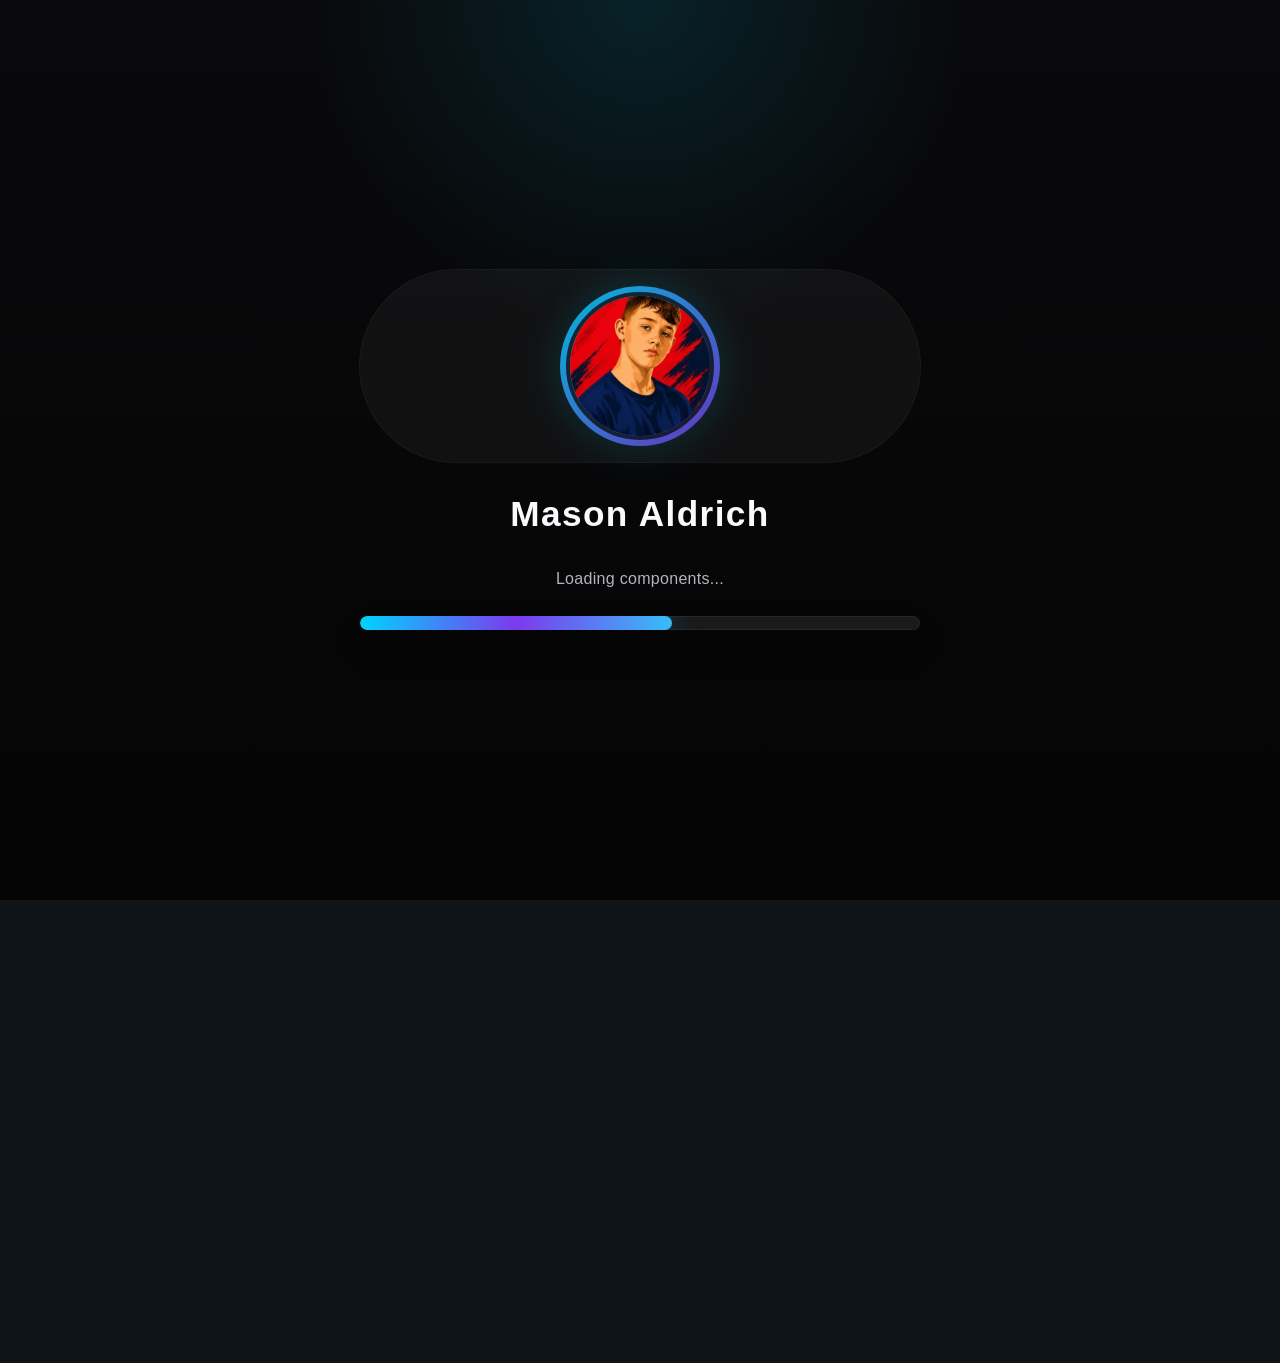
==== index.html @ 8e07b1ad "Update startup button text" ====
<!DOCTYPE html>
<html lang="en">
<head>
    <meta charset="UTF-8">
    <meta name="viewport" content="width=device-width, initial-scale=1.0">
    <meta name="description" content="Mason is a 15-year-old Grade 11 student developer learning Python, HTML, and CSS. Check out my projects and portfolio.">
    <meta name="theme-color" content="#00d4ff">
    <meta name="keywords" content="developer, portfolio, student, python, html, css, web development">
    <meta name="author" content="Mason">
    
    <!-- Open Graph / Facebook -->
    <meta property="og:type" content="website">
    <meta property="og:url" content="https://masecodez33.github.io/">
    <meta property="og:title" content="Mason - Student Developer">
    <meta property="og:description" content="15-year-old Grade 11 student learning and building projects with Python, HTML, and CSS.">
    <meta property="og:image" content="https://masecodez33.github.io/assets/mason.jpeg">
    <meta property="og:image:alt" content="Mason's profile photo">
    <meta property="og:site_name" content="Mason's Portfolio">
    
    <!-- Twitter -->
    <meta property="twitter:card" content="summary_large_image">
    <meta property="twitter:url" content="https://masecodez33.github.io/">
    <meta property="twitter:title" content="Mason - Student Developer">
    <meta property="twitter:description" content="15-year-old Grade 11 student learning and building projects with Python, HTML, and CSS.">
    <meta property="twitter:image" content="https://masecodez33.github.io/assets/mason.jpeg">
    <meta property="twitter:creator" content="@MaseCodez33">
    
    <!-- Discord / WhatsApp / Messaging Apps -->
    <meta name="og:locale" content="en_US">
    
    <title>Mason - Student Developer</title>
    <link rel="icon" href="./assets/mason.ico">
    <link rel="stylesheet" href="style.css">
</head>
<body>
    <div id="startup-overlay" class="startup-overlay" role="status" aria-live="polite" aria-busy="true">
        <div class="startup-panel" aria-label="Site loading screen">
            <div class="startup-avatar-wrapper">
                <div class="startup-avatar">
                    <img src="./assets/mason.jpeg" alt="Mason Aldrich smiling portrait" loading="eager">
                </div>
            </div>
            <div class="startup-title">Mason Aldrich</div>
            <div id="startup-status" class="startup-status">Initializing MasonOS...</div>
            <button id="startup-action-button" class="startup-action-button" type="button" aria-label="Enter to continue" style="display:none;">Enter</button>
            <div class="startup-progress" aria-hidden="true">
                <div id="startup-bar-fill" class="startup-progress-bar" data-progress="0%"></div>
            </div>
        </div>
        <audio id="startup-audio" src="./assets/startup.mp3" preload="auto" aria-hidden="true"></audio>
    </div>

    <div class="page-shell">
    <nav class="navbar">
        <div class="nav-container">
            <input type="checkbox" id="mobile-menu-toggle" class="mobile-menu-checkbox">
            <div class="nav-header">
                <label for="mobile-menu-toggle" class="nav-menu-toggle">Menu ▾</label>
                <div class="nav-logo">
                    <a href="/">Mason</a>
                </div>
            </div>
            <ul class="nav-links">
                <li><a href="/" class="active">Home</a></li>
                <li class="nav-dropdown">
                    <input type="checkbox" id="games-toggle" class="dropdown-checkbox">
                    <label for="games-toggle" class="dropdown-toggle">Games ▾</label>
                    <div class="dropdown-menu">
                        <a href="https://masecodes.dev/idss" target="_blank" rel="noopener noreferrer">Web Game</a>
                        <span class="dropdown-note">More games coming soon</span>
                    </div>
                </li>
                <li><a href="/about">About</a></li>
                <li><a href="/projects">Projects</a></li>
                <li><a href="/contact">Contact</a></li>
            </ul>
        </div>
    </nav>

    <main>
        <section class="hero">
            <div class="hero-content">
                <div class="hero-text">
                    <h1>Hi, I'm Mason</h1>
                    <p class="intro-text">I'm a student developer learning Python, HTML, and CSS</p>
                    <div class="hero-buttons">
                        <a href="/projects" class="btn btn-primary">View Projects</a>
                        <a href="/about" class="btn btn-secondary">About Me</a>
                    </div>
                </div>
                <div class="hero-image">
                    <img src="assets/mason.jpeg" alt="Mason" class="profile-image">
                </div>
            </div>
        </section>

        <section class="about-preview">
            <div class="container">
                <h2>What I'm Working On</h2>
                <div class="preview-grid">
                    <div class="preview-card">
                        <h3>Learning & Growing</h3>
                        <p>I'm a Grade 11 student diving into web development and Python. Every project is a chance to learn something new and improve my skills.</p>
                    </div>
                    <div class="preview-card">
                        <h3>Building Projects</h3>
                        <p>I'm creating real projects with HTML, CSS, and Python to strengthen my foundation as a developer and build my portfolio.</p>
                    </div>
                    <div class="preview-card">
                        <h3>Growing My Skills</h3>
                        <p>I'm constantly building experience, tackling challenges, and creating projects that showcase my growth as a developer.</p>
                    </div>
                </div>
            </div>
        </section>
    </main>

    <footer class="footer">
        <div class="footer-container">
            <p>&copy; 2025 Mason. Student Developer in Training.</p>
        </div>
    </footer>
    <script src="script.js"></script>
</body>
</html>
---- style.css ----
/* ==================== CSS VARIABLES ==================== */
:root {
    --primary-color: #00d4ff;
    --primary-dark: #00a8cc;
    --bg-primary: #0f1419;
    --bg-secondary: #1a1f2e;
    --bg-tertiary: #252d3d;
    --text-primary: #ffffff;
    --text-secondary: #b0b8c1;
    --text-muted: #7a8292;
    --border-color: #2a3344;
    --accent-purple: #7c3aed;
    --success-color: #10b981;
}

/* ==================== RESET & GLOBAL STYLES ==================== */
* {
    margin: 0;
    padding: 0;
    box-sizing: border-box;
}

html {
    scroll-behavior: smooth;
}

body {
    font-family: -apple-system, BlinkMacSystemFont, 'Segoe UI', 'Roboto', 'Oxygen',
        'Ubuntu', 'Cantarell', 'Fira Sans', 'Droid Sans', 'Helvetica Neue',
        sans-serif;
    background-color: var(--bg-primary);
    color: var(--text-primary);
    line-height: 1.6;
    letter-spacing: 0.3px;
}

a {
    color: var(--primary-color);
    text-decoration: none;
    transition: color 0.3s ease;
}

a:hover {
    color: var(--primary-dark);
}

/* ==================== NAVBAR ==================== */
.navbar {
    background-color: var(--bg-secondary);
    border-bottom: 1px solid var(--border-color);
    position: sticky;
    top: 0;
    z-index: 1000;
    backdrop-filter: blur(10px);
    background-color: rgba(26, 31, 46, 0.95);
}

.nav-container {
    max-width: 1200px;
    margin: 0 auto;
    padding: 0.85rem 1.5rem;
    display: flex;
    justify-content: space-between;
    align-items: center;
}

.nav-logo a {
    font-size: 1.5rem;
    font-weight: 700;
    color: var(--text-primary);
    display: inline-flex;
    align-items: center;
}

.nav-logo a:hover {
    color: var(--primary-color);
}

.nav-links {
    display: flex;
    list-style: none;
    gap: 1.5rem;
    align-items: center;
}

.nav-links li {
    display: flex;
    align-items: center;
}

.nav-links a,
.nav-dropdown .dropdown-toggle {
    color: var(--text-secondary);
    font-weight: 500;
    position: relative;
    transition: color 0.3s ease, background-color 0.3s ease;
    display: inline-flex;
    align-items: center;
    justify-content: center;
    padding: 0.85rem 1rem;
    border-radius: 0.75rem;
    white-space: nowrap;
}

.nav-links a:hover,
.nav-links a.active,
.nav-dropdown .dropdown-toggle:hover,
.nav-dropdown .dropdown-checkbox:checked + .dropdown-toggle {
    color: var(--primary-color);
    background-color: rgba(255, 255, 255, 0.08);
}

.nav-links a.active::after {
    content: '';
    position: absolute;
    bottom: -0.5rem;
    left: 0;
    right: 0;
    height: 2px;
    background-color: var(--primary-color);
    border-radius: 1px;
}

.nav-dropdown {
    position: relative;
}

.nav-dropdown .dropdown-checkbox {
    display: none;
}

.nav-dropdown .dropdown-toggle {
    border: 1px solid rgba(255, 255, 255, 0.12);
    background-color: rgba(255, 255, 255, 0.04);
    color: var(--text-secondary);
    padding: 0.65rem 1rem;
    border-radius: 999px;
    font-weight: 600;
    cursor: pointer;
    transition: background-color 0.25s ease, border-color 0.25s ease, color 0.25s ease;
}

.nav-dropdown .dropdown-toggle:hover,
.nav-dropdown .dropdown-checkbox:checked + .dropdown-toggle {
    background-color: rgba(0, 212, 255, 0.12);
    border-color: rgba(0, 212, 255, 0.25);
    color: var(--primary-color);
}

.nav-dropdown .dropdown-menu {
    display: none;
    position: absolute;
    top: calc(100% + 0.5rem);
    right: 0;
    min-width: 220px;
    background-color: var(--bg-secondary);
    border: 1px solid var(--border-color);
    border-radius: 1rem;
    padding: 1rem;
    box-shadow: 0 18px 36px rgba(0, 0, 0, 0.22);
    z-index: 1100;
}

.nav-dropdown .dropdown-checkbox:checked + .dropdown-toggle + .dropdown-menu {
    display: block;
}

.nav-dropdown .dropdown-menu a {
    display: block;
    color: var(--text-primary);
    padding: 0.5rem 0;
    font-weight: 500;
}

.nav-dropdown .dropdown-note {
    display: block;
    margin-top: 0.75rem;
    color: var(--text-secondary);
    font-size: 0.9rem;
}

.mobile-menu-checkbox {
    display: none;
}

.nav-menu-toggle {
    display: none;
    background-color: rgba(255, 255, 255, 0.06);
    color: var(--text-primary);
    border: 1px solid rgba(255, 255, 255, 0.12);
    border-radius: 999px;
    padding: 0.75rem 1rem;
    font-weight: 600;
    cursor: pointer;
    transition: background-color 0.25s ease, border-color 0.25s ease;
}

.nav-menu-toggle:hover {
    background-color: rgba(0, 212, 255, 0.12);
    border-color: rgba(0, 212, 255, 0.25);
}

.nav-header {
    display: flex;
    align-items: center;
    justify-content: space-between;
    width: auto;
    gap: 1rem;
}

@media (max-width: 860px) {
    .nav-container {
        width: 100%;
        padding: 0.75rem 1rem;
        flex-direction: column;
        align-items: stretch;
        gap: 0.75rem;
        position: relative;
    }

    .nav-header {
        width: 100%;
        display: flex;
        align-items: center;
        justify-content: space-between;
        gap: 1rem;
    }

    .nav-menu-toggle {
        display: inline-flex;
        align-items: center;
        justify-content: center;
        width: auto;
        min-width: 110px;
        gap: 0.5rem;
        padding: 0.85rem 1rem;
        font-size: 1rem;
        border-radius: 999px;
    }

    .nav-logo {
        order: 2;
        justify-content: flex-end;
    }

    .nav-logo a {
        padding: 0.75rem 0;
        font-size: 1.1rem;
    }

    .nav-links {
        display: none;
        position: absolute;
        top: calc(100% + 0.5rem);
        left: 0;
        width: 100%;
        flex-direction: column;
        gap: 0.5rem;
        background-color: rgba(26, 31, 46, 0.98);
        padding: 1rem;
        border: 1px solid var(--border-color);
        border-radius: 1rem;
        z-index: 1000;
    }

    .mobile-menu-checkbox:checked + .nav-header + .nav-links {
        display: flex;
    }

    .nav-links li {
        width: 100%;
    }

    .nav-links a,
    .nav-dropdown .dropdown-toggle {
        width: 100%;
        padding: 1rem 1rem;
        border-radius: 0.75rem;
        display: block;
        font-size: 1rem;
    }

    .nav-links a {
        color: var(--text-primary);
        background-color: rgba(255, 255, 255, 0.04);
    }

    .nav-links a.active,
    .nav-dropdown .dropdown-toggle:hover,
    .nav-dropdown .dropdown-checkbox:checked + .dropdown-toggle {
        color: var(--text-primary);
        background-color: rgba(0, 212, 255, 0.18);
    }

    .nav-links a.active::after {
        display: none;
    }

    .nav-dropdown .dropdown-menu {
        position: static;
        top: auto;
        right: auto;
        background-color: transparent;
        border: none;
        box-shadow: none;
        padding: 0;
        margin-top: 0.5rem;
    }

    .nav-dropdown .dropdown-menu a {
        padding: 0.75rem 1rem;
        background-color: rgba(255, 255, 255, 0.04);
        border-radius: 0.75rem;
    }

    .nav-dropdown .dropdown-note {
        margin-top: 0.75rem;
        padding: 0.75rem 1rem;
        background-color: rgba(255, 255, 255, 0.02);
        border-radius: 0.75rem;
        color: var(--text-secondary);
    }
}

/* ==================== MAIN CONTENT ==================== */
main {
    min-height: calc(100vh - 60px - 200px);
}

.container {
    max-width: 1200px;
    margin: 0 auto;
    padding: 0 2rem;
}

.page-section {
    padding: 4rem 0;
}

/* ==================== HERO SECTION ==================== */
.hero {
    padding: 6rem 0 4rem 0;
    background: linear-gradient(135deg, var(--bg-secondary) 0%, var(--bg-tertiary) 100%);
    border-bottom: 1px solid var(--border-color);
}

.hero-content {
    max-width: 1200px;
    margin: 0 auto;
    padding: 0 2rem;
    display: grid;
    grid-template-columns: 1fr 1fr;
    gap: 4rem;
    align-items: center;
}

.hero-text h1 {
    font-size: 3.5rem;
    font-weight: 800;
    line-height: 1.2;
    margin-bottom: 1rem;
    background: linear-gradient(135deg, var(--primary-color) 0%, var(--accent-purple) 100%);
    -webkit-background-clip: text;
    -webkit-text-fill-color: transparent;
    background-clip: text;
}

.intro-text {
    font-size: 1.25rem;
    color: var(--text-secondary);
    margin-bottom: 2rem;
}

.hero-buttons {
    display: flex;
    gap: 1rem;
    flex-wrap: wrap;
}

.btn {
    padding: 0.75rem 1.5rem;
    border-radius: 0.5rem;
    font-weight: 600;
    font-size: 1rem;
    transition: all 0.3s ease;
    display: inline-block;
    border: none;
    cursor: pointer;
    text-align: center;
}

.btn-primary {
    background-color: var(--primary-color);
    color: var(--bg-primary);
}

.btn-primary:hover {
    background-color: var(--primary-dark);
    transform: translateY(-2px);
    box-shadow: 0 8px 16px rgba(0, 212, 255, 0.3);
    color: var(--bg-primary);
}

.btn-secondary {
    background-color: transparent;
    color: var(--primary-color);
    border: 2px solid var(--primary-color);
}

.btn-secondary:hover {
    background-color: var(--primary-color);
    color: var(--bg-primary);
    transform: translateY(-2px);
}

.profile-image {
    width: 100%;
    max-width: 400px;
    border-radius: 1rem;
    border: 2px solid var(--border-color);
    transition: transform 0.3s ease;
}

.hero-image:hover .profile-image {
    transform: scale(1.02);
}

/* ==================== ABOUT PREVIEW SECTION ==================== */
.about-preview {
    padding: 4rem 0;
}

.about-preview h2,
.page-section h1,
.page-section h2 {
    font-size: 2.5rem;
    font-weight: 700;
    margin-bottom: 3rem;
    color: var(--text-primary);
}

.preview-grid {
    display: grid;
    grid-template-columns: repeat(auto-fit, minmax(300px, 1fr));
    gap: 2rem;
}

.preview-card,
.skill-card,
.project-card {
    background-color: var(--bg-secondary);
    border: 1px solid var(--border-color);
    border-radius: 1rem;
    padding: 2rem;
    transition: all 0.3s ease;
}

.preview-card:hover,
.skill-card:hover,
.project-card:hover {
    border-color: var(--primary-color);
    transform: translateY(-4px);
    box-shadow: 0 12px 24px rgba(0, 212, 255, 0.1);
}

.preview-card h3,
.skill-card h3,
.project-card h3 {
    font-size: 1.25rem;
    margin-bottom: 1rem;
    color: var(--primary-color);
}

.preview-card p,
.skill-card p,
.project-card p {
    color: var(--text-secondary);
    font-size: 1rem;
    line-height: 1.7;
}

/* ==================== ABOUT PAGE ==================== */
.page-section h1 {
    font-size: 2.5rem;
    margin-bottom: 2rem;
    color: var(--text-primary);
}

.about-content {
    display: grid;
    grid-template-columns: 2fr 1fr;
    gap: 4rem;
    margin-bottom: 4rem;
    align-items: center;
}

.about-text {
    display: flex;
    flex-direction: column;
    gap: 1.5rem;
}

.lead-text {
    font-size: 1.1rem;
    color: var(--text-primary);
    font-weight: 500;
}

.about-text p {
    color: var(--text-secondary);
    font-size: 1rem;
    line-height: 1.8;
}

.about-image {
    display: flex;
    justify-content: center;
}

.profile-image-about {
    width: 100%;
    max-width: 350px;
    border-radius: 1rem;
    border: 2px solid var(--border-color);
    transition: transform 0.3s ease;
}

.about-image:hover .profile-image-about {
    transform: scale(1.02);
}

.skills-section,
.goals-section {
    margin: 4rem 0;
}

.skills-section h2,
.goals-section h2 {
    font-size: 1.75rem;
    margin-bottom: 2rem;
    color: var(--text-primary);
}

.skills-grid {
    display: grid;
    grid-template-columns: repeat(auto-fit, minmax(250px, 1fr));
    gap: 1.5rem;
}

.skill-card {
    background-color: var(--bg-secondary);
    border: 1px solid var(--border-color);
    padding: 1.5rem;
    border-radius: 1rem;
    transition: all 0.3s ease;
}

.skill-card:hover {
    border-color: var(--primary-color);
    transform: translateY(-4px);
    box-shadow: 0 12px 24px rgba(0, 212, 255, 0.1);
}

.skill-badges {
    display: flex;
    flex-wrap: wrap;
    gap: 0.5rem;
    margin-bottom: 1rem;
}

.skill-badge {
    max-width: 100%;
    height: auto;
    border-radius: 0.75rem;
    display: inline-block;
}

.skill-card p {
    color: var(--text-secondary);
    font-size: 0.95rem;
}

.goals-content {
    background-color: var(--bg-secondary);
    border: 1px solid var(--border-color);
    border-radius: 1rem;
    padding: 2rem;
}

.goals-content p {
    color: var(--text-secondary);
    margin-bottom: 1.5rem;
    font-size: 1rem;
}

.goals-list {
    list-style: none;
    padding-left: 0;
}

.goals-list li {
    color: var(--text-secondary);
    margin-bottom: 0.75rem;
    padding-left: 1.5rem;
    position: relative;
    font-size: 0.95rem;
}

.goals-list li:before {
    content: '→';
    position: absolute;
    left: 0;
    color: var(--primary-color);
    font-weight: bold;
}

/* ==================== PROJECTS PAGE ==================== */
.projects-intro {
    font-size: 1.1rem;
    color: var(--text-secondary);
    margin-bottom: 3rem;
}

.projects-grid {
    display: grid;
    grid-template-columns: repeat(auto-fit, minmax(320px, 1fr));
    gap: 2rem;
    margin-bottom: 3rem;
}

.project-card {
    background-color: var(--bg-secondary);
    border: 1px solid var(--border-color);
    border-radius: 1rem;
    padding: 2rem;
    display: flex;
    flex-direction: column;
    transition: all 0.3s ease;
    height: 100%;
}

.project-card:hover {
    border-color: var(--primary-color);
    transform: translateY(-6px);
    box-shadow: 0 16px 32px rgba(0, 212, 255, 0.12);
}

.project-header {
    display: flex;
    justify-content: space-between;
    align-items: center;
    gap: 1rem;
    margin-bottom: 1rem;
    flex-wrap: wrap;
}

.project-card h3 {
    color: var(--text-primary);
    font-size: 1.25rem;
    flex: 1;
    min-width: 220px;
}

.tech-badges {
    display: flex;
    flex-wrap: wrap;
    gap: 0.5rem;
    justify-content: flex-end;
    align-items: center;
}

.tech-badge {
    max-width: 100%;
    height: auto;
    border-radius: 0.75rem;
    display: inline-block;
}

.project-description {
    color: var(--text-secondary);
    font-size: 0.95rem;
    line-height: 1.6;
    margin-bottom: 1.5rem;
    flex-grow: 1;
}

.project-action {
    display: inline-block;
    margin-bottom: 1rem;
    padding: 0.75rem 1.25rem;
    border-radius: 999px;
    border: 1px solid rgba(255, 255, 255, 0.08);
    background-color: rgba(0, 212, 255, 0.12);
    color: var(--text-primary);
    font-weight: 700;
    transition: transform 0.2s ease, background-color 0.2s ease;
}

.project-action:hover {
    transform: translateY(-2px);
    background-color: rgba(0, 212, 255, 0.18);
}

.project-meta {
    color: var(--text-muted);
    font-size: 0.85rem;
    padding-top: 1rem;
    border-top: 1px solid var(--border-color);
}

.projects-note {
    background-color: var(--bg-secondary);
    border: 1px dashed var(--border-color);
    border-radius: 1rem;
    padding: 2rem;
    text-align: center;
}

.projects-note p {
    color: var(--text-secondary);
    font-size: 1rem;
}

/* ==================== CONTACT PAGE ==================== */
.contact-intro {
    font-size: 1.1rem;
    color: var(--text-secondary);
    margin-bottom: 3rem;
}

.contact-content {
    display: grid;
    grid-template-columns: 1fr;
    gap: 2rem;
    max-width: 600px;
    margin: 0 auto;
}

.contact-card {
    background-color: var(--bg-secondary);
    border: 1px solid var(--border-color);
    border-radius: 1rem;
    padding: 2rem;
    transition: all 0.3s ease;
}

.contact-card:hover {
    border-color: var(--primary-color);
    box-shadow: 0 12px 24px rgba(0, 212, 255, 0.1);
}

.contact-card h3 {
    color: var(--primary-color);
    margin-bottom: 2rem;
    font-size: 1.5rem;
}

.contact-info {
    display: flex;
    flex-direction: column;
    gap: 1.5rem;
}

.contact-item {
    display: flex;
    flex-direction: column;
    gap: 0.5rem;
}

.contact-label {
    color: var(--primary-color);
    font-weight: 600;
    font-size: 0.9rem;
}

.contact-item p {
    color: var(--text-secondary);
    font-size: 1rem;
}

.contact-item a {
    color: var(--primary-color);
    text-decoration: none;
    transition: color 0.3s ease;
}

.contact-item a:hover {
    color: var(--primary-dark);
    text-decoration: underline;
}

.contact-message {
    background-color: var(--bg-tertiary);
    border: 1px solid var(--border-color);
    border-radius: 1rem;
    padding: 1.5rem;
}

.contact-message p {
    color: var(--text-secondary);
    font-size: 0.95rem;
    line-height: 1.7;
}

.contact-message strong {
    color: var(--primary-color);
}

/* ==================== FOOTER ==================== */
.footer {
    background-color: var(--bg-secondary);
    border-top: 1px solid var(--border-color);
    margin-top: 4rem;
}

.footer-container {
    max-width: 1200px;
    margin: 0 auto;
    padding: 2rem;
    text-align: center;
}

.footer-container p {
    color: var(--text-muted);
    font-size: 0.9rem;
}

/* ==================== RESPONSIVE DESIGN ==================== */
@media (max-width: 768px) {
    .hero-content {
        grid-template-columns: 1fr;
        gap: 2rem;
        padding: 0 1rem;
    }

    .hero-text h1 {
        font-size: 2.5rem;
    }

    .intro-text {
        font-size: 1.05rem;
    }

    .hero-buttons {
        flex-direction: column;
    }

    .btn {
        width: 100%;
        text-align: center;
    }

    .profile-image {
        max-width: 300px;
    }

    .about-content {
        grid-template-columns: 1fr;
        gap: 2rem;
    }

    .profile-image-about {
        max-width: 250px;
        margin: 0 auto;
    }

    .nav-container {
        padding: 1rem;
    }

    .nav-links {
        gap: 1rem;
    }

    .nav-links a {
        font-size: 0.9rem;
    }

    .page-section h1,
    .about-preview h2 {
        font-size: 2rem;
    }

    .about-preview {
        padding: 2rem 1rem;
    }

    .skills-grid {
        grid-template-columns: 1fr;
    }

    .projects-grid {
        grid-template-columns: 1fr;
    }

    .preview-grid {
        grid-template-columns: 1fr;
    }

    .page-section {
        padding: 2rem 1rem;
    }

    .container {
        padding: 0 1rem;
    }
}

@media (max-width: 480px) {
    body {
        font-size: 0.95rem;
    }

    .hero-text h1 {
        font-size: 2rem;
    }

    .intro-text {
        font-size: 1rem;
    }

    .nav-container {
        flex-direction: column;
        gap: 1rem;
    }

    .nav-links {
        gap: 0.75rem;
        flex-direction: column;
    }

    .page-section h1,
    .about-preview h2 {
        font-size: 1.75rem;
    }

    .preview-card h3,
    .skill-card h3,
    .project-card h3 {
        font-size: 1.1rem;
    }

    .project-header {
        flex-direction: column;
        align-items: flex-start;
    }

    .tech-tag {
        align-self: flex-start;
    }
}

/* ==================== STARTUP LOADER ==================== */
.startup-overlay {
    position: fixed;
    inset: 0;
    z-index: 2000;
    display: flex;
    align-items: center;
    justify-content: center;
    padding: 2rem;
    background: radial-gradient(circle at top, rgba(0, 212, 255, 0.12), transparent 30%),
        linear-gradient(180deg, #09090B 0%, #050506 100%);
    color: #eef2ff;
    transition: opacity 0.35s ease, transform 0.35s ease;
}

.startup-overlay.startup-hidden {
    opacity: 0;
    pointer-events: none;
    transform: scale(0.98);
}

.startup-panel {
    width: min(560px, 100%);
    text-align: center;
    display: grid;
    gap: 1.5rem;
    align-items: center;
}

.startup-avatar-wrapper {
    display: grid;
    place-items: center;
    padding: 1rem;
    border-radius: 999px;
    background: rgba(255, 255, 255, 0.04);
    box-shadow: 0 0 0 1px rgba(255, 255, 255, 0.08);
}

.startup-avatar {
    width: 160px;
    height: 160px;
    border-radius: 50%;
    padding: 0.35rem;
    background: linear-gradient(135deg, rgba(0, 212, 255, 0.85), rgba(124, 58, 237, 0.8));
    box-shadow: 0 0 40px rgba(0, 212, 255, 0.18);
    animation: startup-image-show 1.2s ease forwards;
}

.startup-avatar img {
    width: 100%;
    height: 100%;
    object-fit: cover;
    border-radius: 50%;
    border: 4px solid rgba(15, 20, 25, 0.85);
    display: block;
}

.startup-title {
    font-size: clamp(1.8rem, 2.75vw, 2.8rem);
    font-weight: 800;
    letter-spacing: 0.04em;
    color: #f8fafc;
}

.startup-status {
    font-size: 1rem;
    color: rgba(226, 232, 240, 0.78);
    min-height: 1.35em;
}

.startup-action-button {
    display: inline-flex;
    align-items: center;
    justify-content: center;
    gap: 0.5rem;
    padding: 0.9rem 1.6rem;
    border-radius: 999px;
    border: none;
    background: var(--primary-color);
    color: #ffffff;
    font-size: 1rem;
    font-weight: 700;
    min-width: 170px;
    cursor: pointer;
    transition: transform 0.25s ease, background-color 0.25s ease, box-shadow 0.25s ease;
    box-shadow: 0 12px 30px rgba(0, 212, 255, 0.18);
}

.startup-action-button:hover,
.startup-action-button:focus-visible {
    background: var(--primary-dark);
    transform: translateY(-1px);
    box-shadow: 0 14px 32px rgba(0, 212, 255, 0.24);
}

.startup-action-button:disabled {
    opacity: 0.65;
    cursor: not-allowed;
}

.startup-progress {
    width: 100%;
    height: 14px;
    border-radius: 999px;
    background: rgba(255, 255, 255, 0.08);
    overflow: hidden;
    box-shadow: inset 0 0 0 1px rgba(255, 255, 255, 0.05), 0 16px 35px rgba(0, 0, 0, 0.15);
}

.startup-progress-bar {
    width: 0;
    height: 100%;
    border-radius: 999px;
    background: linear-gradient(90deg, #00d4ff 0%, #7c3aed 50%, #38bdf8 100%);
    box-shadow: 0 0 28px rgba(0, 212, 255, 0.35);
    transition: width 0.15s ease;
}

.page-shell {
    opacity: 0;
    transition: opacity 0.35s ease;
    pointer-events: none;
}

.page-shell.visible {
    opacity: 1;
    pointer-events: auto;
}

@keyframes startup-image-show {
    0% {
        opacity: 0;
        transform: scale(0.88);
    }
    60% {
        opacity: 1;
        transform: scale(1.05);
    }
    100% {
        transform: scale(1);
    }
}

@media (prefers-reduced-motion: reduce) {
    .startup-avatar,
    .startup-progress-bar,
    .startup-overlay,
    .page-shell {
        transition: none !important;
        animation: none !important;
    }
}

@media (prefers-reduced-motion: no-preference) {
    .startup-avatar {
        animation: startup-image-float 8s ease-in-out infinite;
    }

    @keyframes startup-image-float {
        0%, 100% { transform: translateY(0) scale(1); }
        50% { transform: translateY(-8px) scale(1.01); }
    }
}

@media (max-width: 720px) {
    .startup-panel {
        gap: 1rem;
    }

    .startup-avatar {
        width: 140px;
        height: 140px;
    }
}

@media (max-width: 460px) {
    .startup-avatar {
        width: 120px;
        height: 120px;
    }

    .startup-progress {
        height: 12px;
    }
}
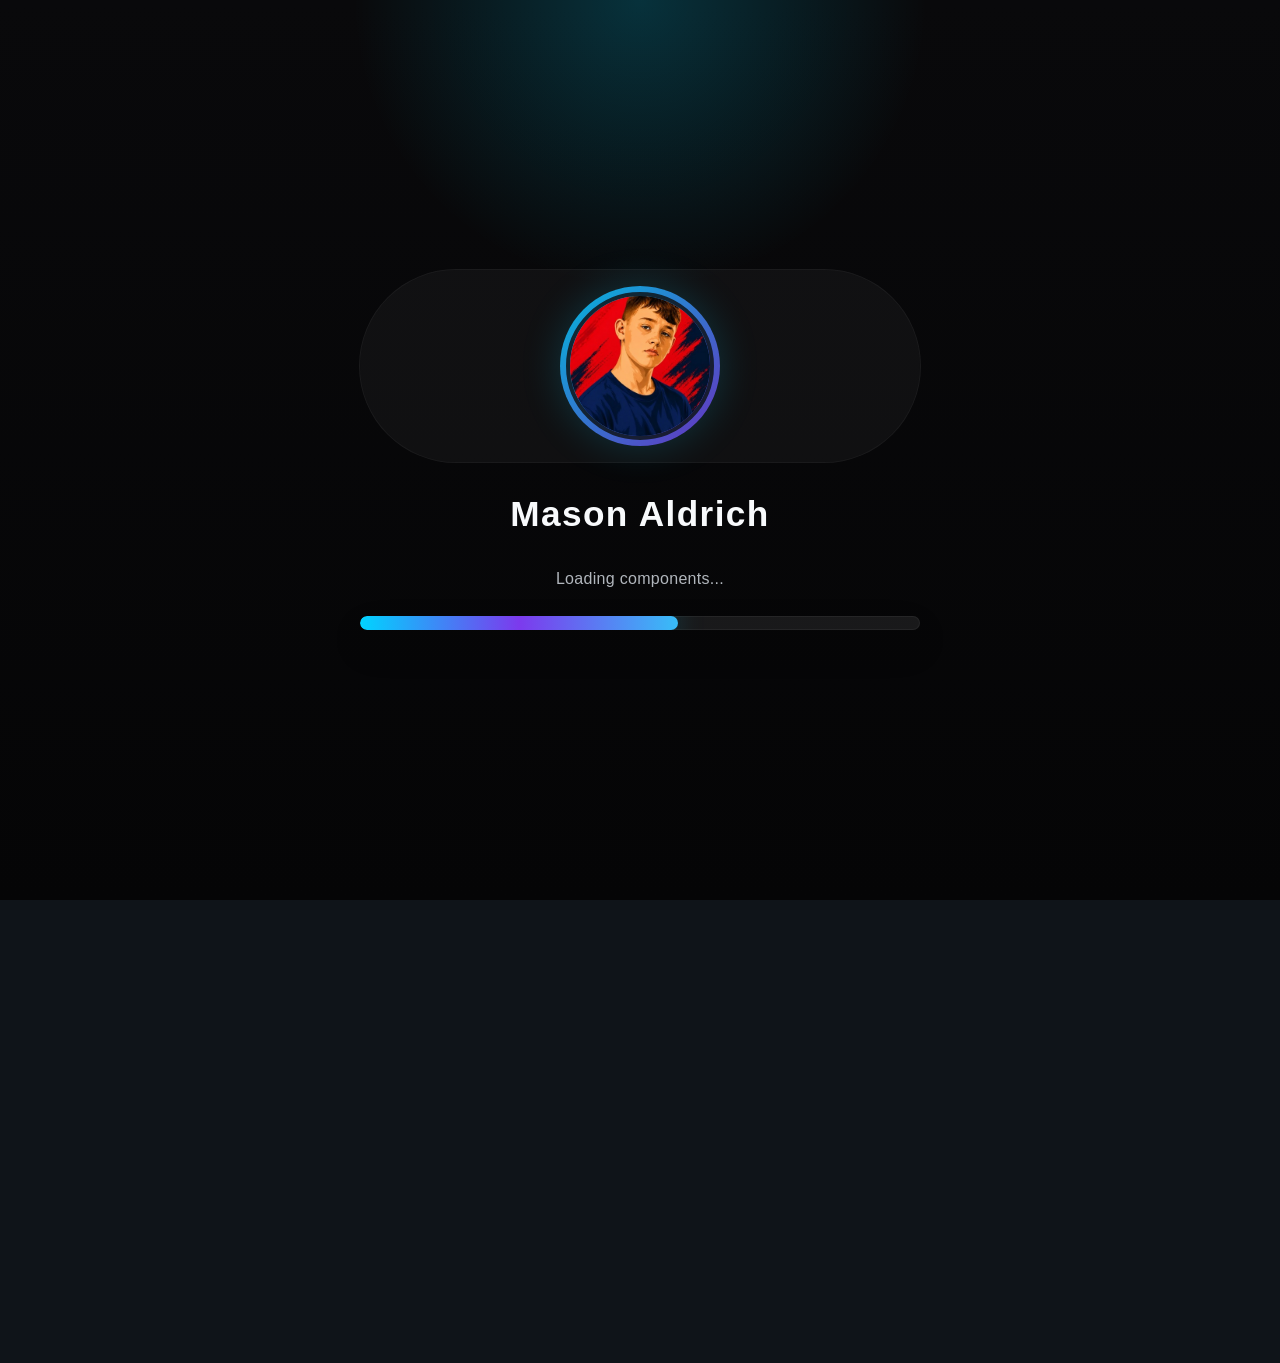
==== commit 92131e3d: "Add startup overlay and audio assets" ====
--- a/index.html
+++ b/index.html
@@ -42,12 +42,11 @@
             </div>
             <div class="startup-title">Mason Aldrich</div>
             <div id="startup-status" class="startup-status">Initializing MasonOS...</div>
-            <button id="startup-action-button" class="startup-action-button" type="button" aria-label="Enter to continue" style="display:none;">Enter</button>
             <div class="startup-progress" aria-hidden="true">
                 <div id="startup-bar-fill" class="startup-progress-bar" data-progress="0%"></div>
             </div>
         </div>
-        <audio id="startup-audio" src="./assets/startup.mp3" preload="auto" aria-hidden="true"></audio>
+        <audio id="startup-audio" src="./assets/startup.wav" preload="auto" autoplay playsinline aria-hidden="true"></audio>
     </div>
 
     <div class="page-shell">
--- a/style.css
+++ b/style.css
@@ -413,6 +413,64 @@
     transform: translateY(-2px);
 }
 
+.error-hero {
+    padding: 5rem 0 4rem;
+}
+
+.error-hero .hero-content {
+    grid-template-columns: 1.1fr 0.9fr;
+    gap: 2rem;
+}
+
+.error-badge {
+    display: inline-flex;
+    align-items: center;
+    gap: 0.4rem;
+    padding: 0.5rem 0.9rem;
+    border-radius: 999px;
+    background: rgba(0, 212, 255, 0.12);
+    border: 1px solid rgba(0, 212, 255, 0.2);
+    color: var(--primary-color);
+    font-size: 0.8rem;
+    font-weight: 700;
+    letter-spacing: 0.16em;
+    text-transform: uppercase;
+    margin-bottom: 1rem;
+}
+
+.error-card {
+    background-color: var(--bg-secondary);
+    border: 1px solid var(--border-color);
+    border-radius: 1rem;
+    padding: 2rem;
+    box-shadow: 0 12px 24px rgba(0, 0, 0, 0.16);
+}
+
+.error-card h3 {
+    font-size: 1.25rem;
+    margin-bottom: 1rem;
+    color: var(--primary-color);
+}
+
+.error-card ul {
+    list-style: none;
+    display: grid;
+    gap: 0.85rem;
+}
+
+.error-card li {
+    color: var(--text-secondary);
+    display: flex;
+    align-items: center;
+    gap: 0.7rem;
+}
+
+.error-card li::before {
+    content: '↳';
+    color: var(--primary-color);
+    font-weight: 700;
+}
+
 .profile-image {
     width: 100%;
     max-width: 400px;
@@ -959,16 +1017,17 @@
     align-items: center;
     justify-content: center;
     padding: 2rem;
-    background: radial-gradient(circle at top, rgba(0, 212, 255, 0.12), transparent 30%),
+    background: radial-gradient(circle at top, rgba(0, 212, 255, 0.2), transparent 26%),
         linear-gradient(180deg, #09090B 0%, #050506 100%);
     color: #eef2ff;
-    transition: opacity 0.35s ease, transform 0.35s ease;
+    transition: opacity 0.45s ease, transform 0.45s ease, filter 0.45s ease;
 }
 
 .startup-overlay.startup-hidden {
     opacity: 0;
     pointer-events: none;
-    transform: scale(0.98);
+    transform: scale(1.02);
+    filter: blur(8px);
 }
 
 .startup-panel {
@@ -977,6 +1036,9 @@
     display: grid;
     gap: 1.5rem;
     align-items: center;
+    opacity: 0;
+    transform: translateY(24px) scale(0.96);
+    animation: startup-panel-enter 0.95s cubic-bezier(0.22, 1, 0.36, 1) forwards;
 }
 
 .startup-avatar-wrapper {
@@ -995,7 +1057,7 @@
     padding: 0.35rem;
     background: linear-gradient(135deg, rgba(0, 212, 255, 0.85), rgba(124, 58, 237, 0.8));
     box-shadow: 0 0 40px rgba(0, 212, 255, 0.18);
-    animation: startup-image-show 1.2s ease forwards;
+    animation: startup-image-show 1.05s cubic-bezier(0.22, 1, 0.36, 1) both, startup-image-float 6s ease-in-out infinite 1.05s;
 }
 
 .startup-avatar img {
@@ -1012,42 +1074,14 @@
     font-weight: 800;
     letter-spacing: 0.04em;
     color: #f8fafc;
+    animation: startup-text-enter 0.95s cubic-bezier(0.22, 1, 0.36, 1) both;
 }
 
 .startup-status {
     font-size: 1rem;
     color: rgba(226, 232, 240, 0.78);
     min-height: 1.35em;
-}
-
-.startup-action-button {
-    display: inline-flex;
-    align-items: center;
-    justify-content: center;
-    gap: 0.5rem;
-    padding: 0.9rem 1.6rem;
-    border-radius: 999px;
-    border: none;
-    background: var(--primary-color);
-    color: #ffffff;
-    font-size: 1rem;
-    font-weight: 700;
-    min-width: 170px;
-    cursor: pointer;
-    transition: transform 0.25s ease, background-color 0.25s ease, box-shadow 0.25s ease;
-    box-shadow: 0 12px 30px rgba(0, 212, 255, 0.18);
-}
-
-.startup-action-button:hover,
-.startup-action-button:focus-visible {
-    background: var(--primary-dark);
-    transform: translateY(-1px);
-    box-shadow: 0 14px 32px rgba(0, 212, 255, 0.24);
-}
-
-.startup-action-button:disabled {
-    opacity: 0.65;
-    cursor: not-allowed;
+    animation: startup-text-enter 1.05s cubic-bezier(0.22, 1, 0.36, 1) both;
 }
 
 .startup-progress {
@@ -1079,6 +1113,23 @@
     pointer-events: auto;
 }
 
+@keyframes startup-panel-enter {
+    0% {
+        opacity: 0;
+        transform: translateY(24px) scale(0.96);
+        filter: blur(12px);
+    }
+    60% {
+        opacity: 1;
+        transform: translateY(-6px) scale(1.02);
+        filter: blur(0);
+    }
+    100% {
+        opacity: 1;
+        transform: translateY(0) scale(1);
+    }
+}
+
 @keyframes startup-image-show {
     0% {
         opacity: 0;
@@ -1090,6 +1141,17 @@
     }
     100% {
         transform: scale(1);
+    }
+}
+
+@keyframes startup-text-enter {
+    0% {
+        opacity: 0;
+        transform: translateY(8px);
+    }
+    100% {
+        opacity: 1;
+        transform: translateY(0);
     }
 }
 
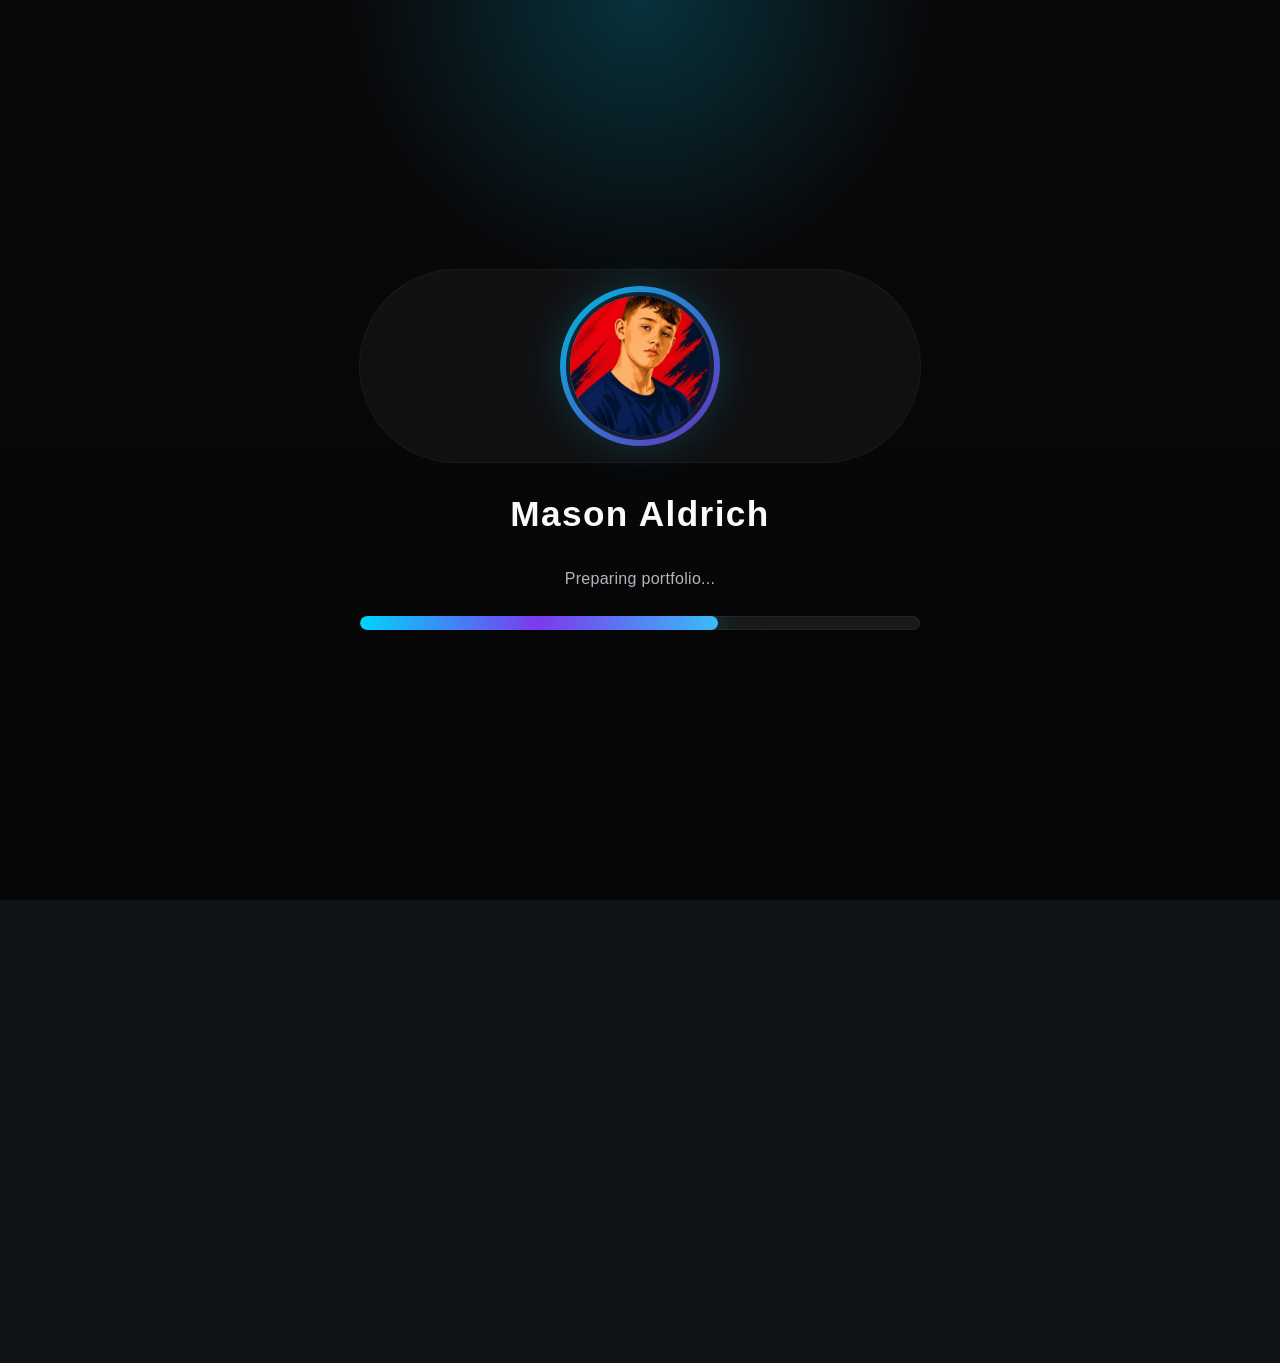
==== commit 081bb884: "Add Orange Pop Empire dropdown link to all page headers" ====
--- a/index.html
+++ b/index.html
@@ -65,6 +65,7 @@
                     <input type="checkbox" id="games-toggle" class="dropdown-checkbox">
                     <label for="games-toggle" class="dropdown-toggle">Games ▾</label>
                     <div class="dropdown-menu">
+                        <a href="https://masecodes.dev/orange-pop" target="_blank" rel="noopener noreferrer">Orange Pop Empire</a>
                         <a href="https://masecodes.dev/idss" target="_blank" rel="noopener noreferrer">Web Game</a>
                         <span class="dropdown-note">More games coming soon</span>
                     </div>
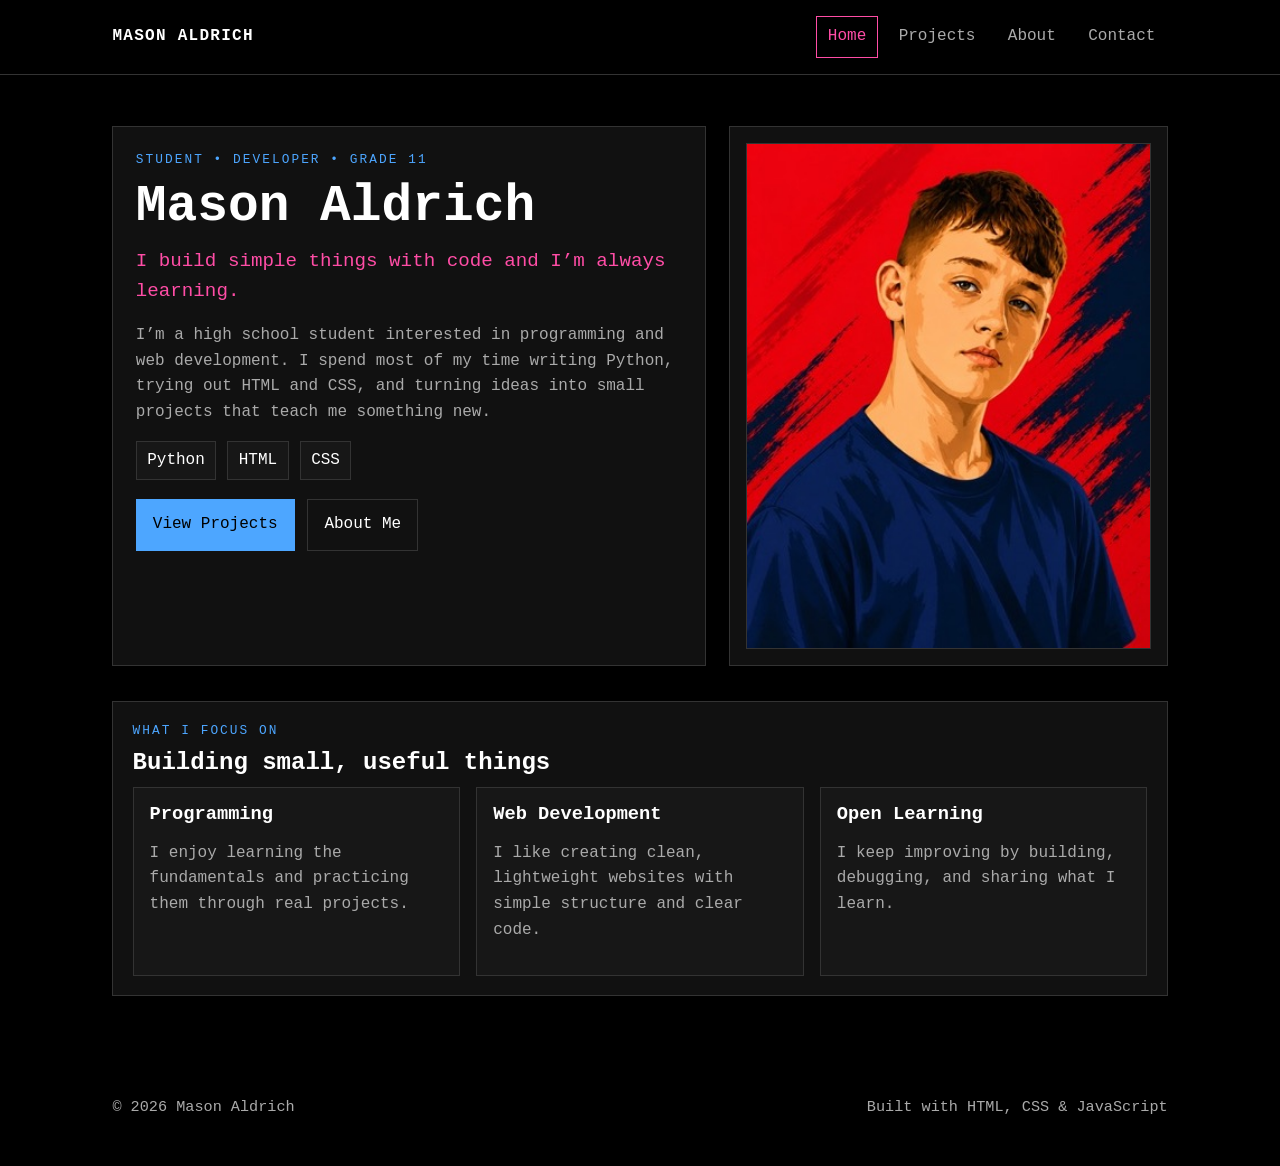
==== commit a483115e: "Create V2 portfolio site" ====
--- a/index.html
+++ b/index.html
@@ -1,125 +1,85 @@
 <!DOCTYPE html>
 <html lang="en">
-<head>
-    <meta charset="UTF-8">
-    <meta name="viewport" content="width=device-width, initial-scale=1.0">
-    <meta name="description" content="Mason is a 15-year-old Grade 11 student developer learning Python, HTML, and CSS. Check out my projects and portfolio.">
-    <meta name="theme-color" content="#00d4ff">
-    <meta name="keywords" content="developer, portfolio, student, python, html, css, web development">
-    <meta name="author" content="Mason">
-    
-    <!-- Open Graph / Facebook -->
-    <meta property="og:type" content="website">
-    <meta property="og:url" content="https://masecodez33.github.io/">
-    <meta property="og:title" content="Mason - Student Developer">
-    <meta property="og:description" content="15-year-old Grade 11 student learning and building projects with Python, HTML, and CSS.">
-    <meta property="og:image" content="https://masecodez33.github.io/assets/mason.jpeg">
-    <meta property="og:image:alt" content="Mason's profile photo">
-    <meta property="og:site_name" content="Mason's Portfolio">
-    
-    <!-- Twitter -->
-    <meta property="twitter:card" content="summary_large_image">
-    <meta property="twitter:url" content="https://masecodez33.github.io/">
-    <meta property="twitter:title" content="Mason - Student Developer">
-    <meta property="twitter:description" content="15-year-old Grade 11 student learning and building projects with Python, HTML, and CSS.">
-    <meta property="twitter:image" content="https://masecodez33.github.io/assets/mason.jpeg">
-    <meta property="twitter:creator" content="@MaseCodez33">
-    
-    <!-- Discord / WhatsApp / Messaging Apps -->
-    <meta name="og:locale" content="en_US">
-    
-    <title>Mason - Student Developer</title>
-    <link rel="icon" href="./assets/mason.ico">
-    <link rel="stylesheet" href="style.css">
-</head>
-<body>
-    <div id="startup-overlay" class="startup-overlay" role="status" aria-live="polite" aria-busy="true">
-        <div class="startup-panel" aria-label="Site loading screen">
-            <div class="startup-avatar-wrapper">
-                <div class="startup-avatar">
-                    <img src="./assets/mason.jpeg" alt="Mason Aldrich smiling portrait" loading="eager">
-                </div>
-            </div>
-            <div class="startup-title">Mason Aldrich</div>
-            <div id="startup-status" class="startup-status">Initializing MasonOS...</div>
-            <div class="startup-progress" aria-hidden="true">
-                <div id="startup-bar-fill" class="startup-progress-bar" data-progress="0%"></div>
-            </div>
+  <head>
+    <meta charset="UTF-8" />
+    <meta name="viewport" content="width=device-width, initial-scale=1.0" />
+    <meta
+      name="description"
+      content="Mason Aldrich is a high school student developer interested in programming, web development, and building small projects."
+    />
+    <title>Mason Aldrich | Student Developer</title>
+    <link rel="icon" href="assets/mason.ico" />
+    <link rel="stylesheet" href="css/style.css" />
+    <link rel="stylesheet" href="css/mobile.css" />
+  </head>
+  <body>
+    <header class="site-header">
+      <nav class="nav" aria-label="Primary navigation">
+        <a class="brand" href="./">Mason Aldrich</a>
+        <button class="menu-toggle" type="button" aria-expanded="false" aria-controls="site-nav">
+          Menu
+        </button>
+        <div class="nav-links" id="site-nav">
+          <a class="nav-link active" href="./" data-page="home">Home</a>
+          <a class="nav-link" href="./projects/" data-page="projects">Projects</a>
+          <a class="nav-link" href="./about/" data-page="about">About</a>
+          <a class="nav-link" href="./contact/" data-page="contact">Contact</a>
         </div>
-        <audio id="startup-audio" src="./assets/startup.wav" preload="auto" autoplay playsinline aria-hidden="true"></audio>
-    </div>
-
-    <div class="page-shell">
-    <nav class="navbar">
-        <div class="nav-container">
-            <input type="checkbox" id="mobile-menu-toggle" class="mobile-menu-checkbox">
-            <div class="nav-header">
-                <label for="mobile-menu-toggle" class="nav-menu-toggle">Menu ▾</label>
-                <div class="nav-logo">
-                    <a href="/">Mason</a>
-                </div>
-            </div>
-            <ul class="nav-links">
-                <li><a href="/" class="active">Home</a></li>
-                <li class="nav-dropdown">
-                    <input type="checkbox" id="games-toggle" class="dropdown-checkbox">
-                    <label for="games-toggle" class="dropdown-toggle">Games ▾</label>
-                    <div class="dropdown-menu">
-                        <a href="https://masecodes.dev/orange-pop" target="_blank" rel="noopener noreferrer">Orange Pop Empire</a>
-                        <a href="https://masecodes.dev/idss" target="_blank" rel="noopener noreferrer">Web Game</a>
-                        <span class="dropdown-note">More games coming soon</span>
-                    </div>
-                </li>
-                <li><a href="/about">About</a></li>
-                <li><a href="/projects">Projects</a></li>
-                <li><a href="/contact">Contact</a></li>
-            </ul>
-        </div>
-    </nav>
+      </nav>
+    </header>
 
     <main>
-        <section class="hero">
-            <div class="hero-content">
-                <div class="hero-text">
-                    <h1>Hi, I'm Mason</h1>
-                    <p class="intro-text">I'm a student developer learning Python, HTML, and CSS</p>
-                    <div class="hero-buttons">
-                        <a href="/projects" class="btn btn-primary">View Projects</a>
-                        <a href="/about" class="btn btn-secondary">About Me</a>
-                    </div>
-                </div>
-                <div class="hero-image">
-                    <img src="assets/mason.jpeg" alt="Mason" class="profile-image">
-                </div>
-            </div>
-        </section>
+      <section class="hero" aria-labelledby="home-title">
+        <div class="hero-copy">
+          <p class="eyebrow">Student • Developer • Grade 11</p>
+          <h1 id="home-title">Mason Aldrich</h1>
+          <p class="hero-subtitle">I build simple things with code and I’m always learning.</p>
+          <p class="hero-text">
+            I’m a high school student interested in programming and web development. I spend most of my time writing Python,
+            trying out HTML and CSS, and turning ideas into small projects that teach me something new.
+          </p>
+          <ul class="tag-list" aria-label="Languages I use">
+            <li>Python</li>
+            <li>HTML</li>
+            <li>CSS</li>
+          </ul>
+          <div class="hero-actions">
+            <a class="button button-primary" href="./projects/">View Projects</a>
+            <a class="button button-secondary" href="./about/">About Me</a>
+          </div>
+        </div>
+        <div class="hero-visual">
+          <img src="assets/mason.jpeg" alt="Portrait of Mason Aldrich" />
+        </div>
+      </section>
 
-        <section class="about-preview">
-            <div class="container">
-                <h2>What I'm Working On</h2>
-                <div class="preview-grid">
-                    <div class="preview-card">
-                        <h3>Learning & Growing</h3>
-                        <p>I'm a Grade 11 student diving into web development and Python. Every project is a chance to learn something new and improve my skills.</p>
-                    </div>
-                    <div class="preview-card">
-                        <h3>Building Projects</h3>
-                        <p>I'm creating real projects with HTML, CSS, and Python to strengthen my foundation as a developer and build my portfolio.</p>
-                    </div>
-                    <div class="preview-card">
-                        <h3>Growing My Skills</h3>
-                        <p>I'm constantly building experience, tackling challenges, and creating projects that showcase my growth as a developer.</p>
-                    </div>
-                </div>
-            </div>
-        </section>
+      <section class="panel" aria-labelledby="focus-title">
+        <div class="panel-header">
+          <p class="eyebrow">What I focus on</p>
+          <h2 id="focus-title">Building small, useful things</h2>
+        </div>
+        <div class="panel-grid">
+          <article class="panel-card">
+            <h3>Programming</h3>
+            <p>I enjoy learning the fundamentals and practicing them through real projects.</p>
+          </article>
+          <article class="panel-card">
+            <h3>Web Development</h3>
+            <p>I like creating clean, lightweight websites with simple structure and clear code.</p>
+          </article>
+          <article class="panel-card">
+            <h3>Open Learning</h3>
+            <p>I keep improving by building, debugging, and sharing what I learn.</p>
+          </article>
+        </div>
+      </section>
     </main>
 
-    <footer class="footer">
-        <div class="footer-container">
-            <p>&copy; 2025 Mason. Student Developer in Training.</p>
-        </div>
+    <footer class="site-footer">
+      <p>© 2026 Mason Aldrich</p>
+      <p>Built with HTML, CSS &amp; JavaScript</p>
     </footer>
-    <script src="script.js"></script>
-</body>
+
+    <script src="js/script.js"></script>
+  </body>
 </html>
--- a/css/style.css
+++ b/css/style.css
@@ -0,0 +1,322 @@
+:root {
+  --bg: #000000;
+  --surface: #111111;
+  --surface-2: #171717;
+  --border: #333333;
+  --pink: #ff4da6;
+  --blue: #4da6ff;
+  --text: #ffffff;
+  --muted: #aaaaaa;
+}
+
+* {
+  box-sizing: border-box;
+}
+
+html {
+  scroll-behavior: smooth;
+}
+
+body {
+  margin: 0;
+  font-family: Consolas, "Courier New", Arial, sans-serif;
+  background: var(--bg);
+  color: var(--text);
+  line-height: 1.6;
+  min-height: 100vh;
+}
+
+a {
+  color: var(--blue);
+  text-decoration: none;
+}
+
+a:hover {
+  color: var(--pink);
+}
+
+img {
+  display: block;
+  max-width: 100%;
+}
+
+.site-header {
+  position: sticky;
+  top: 0;
+  z-index: 10;
+  border-bottom: 1px solid var(--border);
+  background: rgba(0, 0, 0, 0.95);
+}
+
+.nav {
+  max-width: 1100px;
+  margin: 0 auto;
+  padding: 1rem 1.4rem;
+  display: flex;
+  align-items: center;
+  justify-content: space-between;
+  gap: 1rem;
+}
+
+.brand {
+  color: var(--text);
+  font-weight: 700;
+  letter-spacing: 0.08em;
+  text-transform: uppercase;
+}
+
+.nav-links {
+  display: flex;
+  gap: 0.5rem;
+  align-items: center;
+}
+
+.nav-link {
+  color: var(--muted);
+  padding: 0.45rem 0.7rem;
+  border: 1px solid transparent;
+  transition: color 0.2s ease, border-color 0.2s ease;
+}
+
+.nav-link:hover,
+.nav-link.active {
+  color: var(--text);
+  border-color: var(--blue);
+}
+
+.nav-link.active {
+  color: var(--pink);
+  border-color: var(--pink);
+}
+
+.menu-toggle {
+  display: none;
+  background: none;
+  color: var(--text);
+  border: 1px solid var(--border);
+  padding: 0.5rem 0.8rem;
+  cursor: pointer;
+  font: inherit;
+}
+
+main {
+  max-width: 1100px;
+  margin: 0 auto;
+  padding: 2rem 1.4rem 4rem;
+}
+
+.hero {
+  display: grid;
+  grid-template-columns: 1.15fr 0.85fr;
+  gap: 1.4rem;
+  padding: 1.2rem 0 2.2rem;
+}
+
+.hero-copy,
+.hero-visual,
+.panel,
+.content-card,
+.page-intro,
+.project-card {
+  border: 1px solid var(--border);
+  background: var(--surface);
+}
+
+.hero-copy {
+  padding: 1.4rem;
+}
+
+.hero-visual {
+  padding: 1rem;
+}
+
+.hero-visual img {
+  width: 100%;
+  border: 1px solid var(--border);
+}
+
+.eyebrow {
+  color: var(--blue);
+  text-transform: uppercase;
+  letter-spacing: 0.16em;
+  font-size: 0.8rem;
+  margin: 0 0 0.5rem;
+}
+
+h1,
+h2,
+h3 {
+  margin: 0 0 0.7rem;
+  font-weight: 700;
+  line-height: 1.1;
+}
+
+h1 {
+  font-size: clamp(2.2rem, 4vw, 3.3rem);
+  color: var(--text);
+}
+
+.hero-subtitle {
+  font-size: 1.2rem;
+  color: var(--pink);
+  margin: 0 0 0.8rem;
+}
+
+.hero-text,
+.page-intro p,
+.content-card p,
+.project-card p,
+.panel-card p {
+  color: var(--muted);
+}
+
+.tag-list {
+  display: flex;
+  flex-wrap: wrap;
+  gap: 0.7rem;
+  list-style: none;
+  padding: 0;
+  margin: 1rem 0;
+}
+
+.tag-list li,
+.pill {
+  border: 1px solid var(--border);
+  padding: 0.35rem 0.65rem;
+  color: var(--text);
+  background: var(--surface-2);
+}
+
+.hero-actions {
+  display: flex;
+  flex-wrap: wrap;
+  gap: 0.8rem;
+  margin-top: 1.2rem;
+}
+
+.button {
+  display: inline-block;
+  padding: 0.75rem 1rem;
+  border: 1px solid var(--border);
+  color: var(--text);
+  transition: border-color 0.2s ease, background-color 0.2s ease;
+}
+
+.button:hover {
+  color: var(--text);
+  border-color: var(--pink);
+}
+
+.button-primary {
+  background: var(--blue);
+  color: #000;
+  border-color: var(--blue);
+}
+
+.button-primary:hover {
+  background: var(--pink);
+  border-color: var(--pink);
+  color: #000;
+}
+
+.button-secondary {
+  background: transparent;
+}
+
+.panel {
+  padding: 1.2rem;
+  margin-bottom: 1.2rem;
+}
+
+.panel-grid {
+  display: grid;
+  grid-template-columns: repeat(3, minmax(0, 1fr));
+  gap: 1rem;
+}
+
+.panel-card {
+  border: 1px solid var(--border);
+  padding: 1rem;
+  background: var(--surface-2);
+}
+
+.page-shell {
+  padding-top: 1rem;
+}
+
+.page-intro,
+.content-card,
+.project-card {
+  padding: 1.2rem;
+  margin-bottom: 1.2rem;
+}
+
+.info-table {
+  width: 100%;
+  border-collapse: collapse;
+}
+
+.info-table th,
+.info-table td {
+  padding: 0.8rem 0;
+  border-bottom: 1px solid var(--border);
+  text-align: left;
+  vertical-align: top;
+}
+
+.info-table th {
+  color: var(--text);
+  width: 140px;
+}
+
+.projects-grid {
+  display: grid;
+  grid-template-columns: repeat(2, minmax(0, 1fr));
+  gap: 1rem;
+}
+
+.project-card {
+  display: flex;
+  flex-direction: column;
+  gap: 0.4rem;
+}
+
+.project-top {
+  display: flex;
+  flex-wrap: wrap;
+  gap: 0.5rem;
+  align-items: center;
+  margin-bottom: 0.2rem;
+}
+
+.project-top h2 {
+  width: 100%;
+  margin-bottom: 0;
+}
+
+.meta {
+  margin-top: 0.4rem;
+  color: var(--blue);
+}
+
+.contact-list {
+  list-style: none;
+  padding: 0;
+  margin: 0 0 1rem;
+}
+
+.contact-list li {
+  padding: 0.7rem 0;
+  border-bottom: 1px solid var(--border);
+}
+
+.site-footer {
+  max-width: 1100px;
+  margin: 0 auto;
+  padding: 0 1.4rem 2rem;
+  display: flex;
+  justify-content: space-between;
+  gap: 1rem;
+  color: var(--muted);
+  font-size: 0.95rem;
+}
--- a/css/mobile.css
+++ b/css/mobile.css
@@ -0,0 +1,44 @@
+.nav-links.is-open {
+  display: flex;
+}
+
+@media (max-width: 780px) {
+  .nav {
+    flex-wrap: wrap;
+    padding: 1rem 1rem 0.8rem;
+  }
+
+  .menu-toggle {
+    display: inline-block;
+  }
+
+  .nav-links {
+    display: none;
+    width: 100%;
+    flex-direction: column;
+    align-items: stretch;
+    padding: 0.6rem 0 0;
+  }
+
+  .nav-link {
+    display: block;
+    padding: 0.7rem 0.2rem;
+    border-left: 1px solid transparent;
+  }
+
+  .nav-link:hover,
+  .nav-link.active {
+    border-left-color: var(--pink);
+    border-color: transparent;
+  }
+
+  .hero,
+  .panel-grid,
+  .projects-grid {
+    grid-template-columns: 1fr;
+  }
+
+  .site-footer {
+    flex-direction: column;
+  }
+}
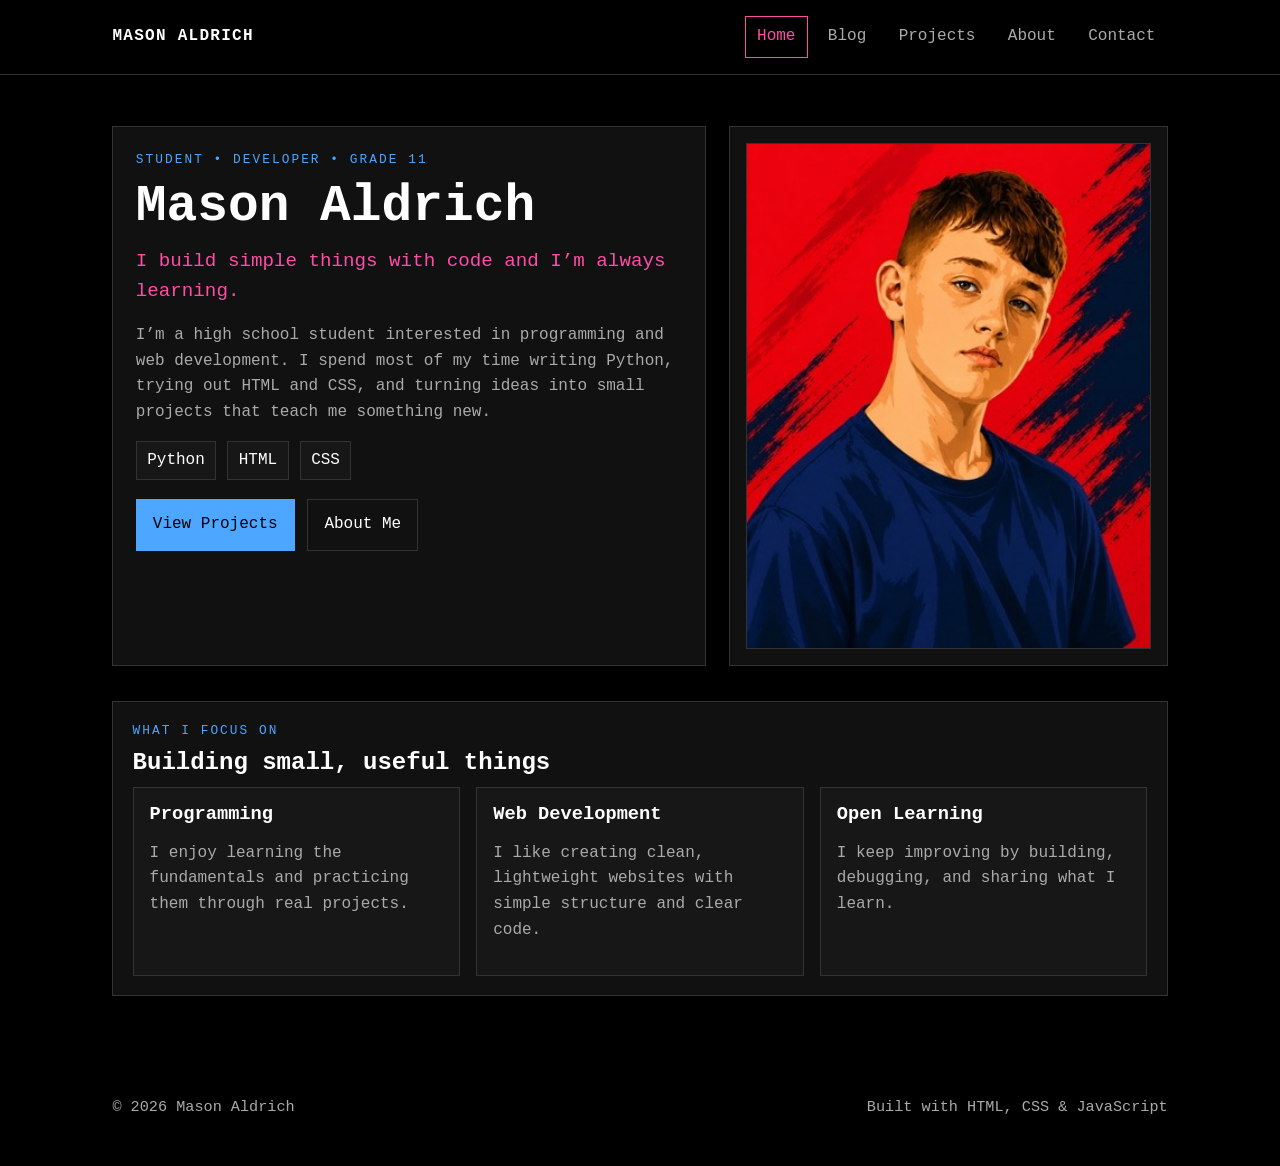
==== commit 0188f80f: "Add blog page and RSS mirror updates" ====
--- a/index.html
+++ b/index.html
@@ -21,6 +21,7 @@
         </button>
         <div class="nav-links" id="site-nav">
           <a class="nav-link active" href="./" data-page="home">Home</a>
+          <a class="nav-link" href="./blog/" data-page="blog">Blog</a>
           <a class="nav-link" href="./projects/" data-page="projects">Projects</a>
           <a class="nav-link" href="./about/" data-page="about">About</a>
           <a class="nav-link" href="./contact/" data-page="contact">Contact</a>
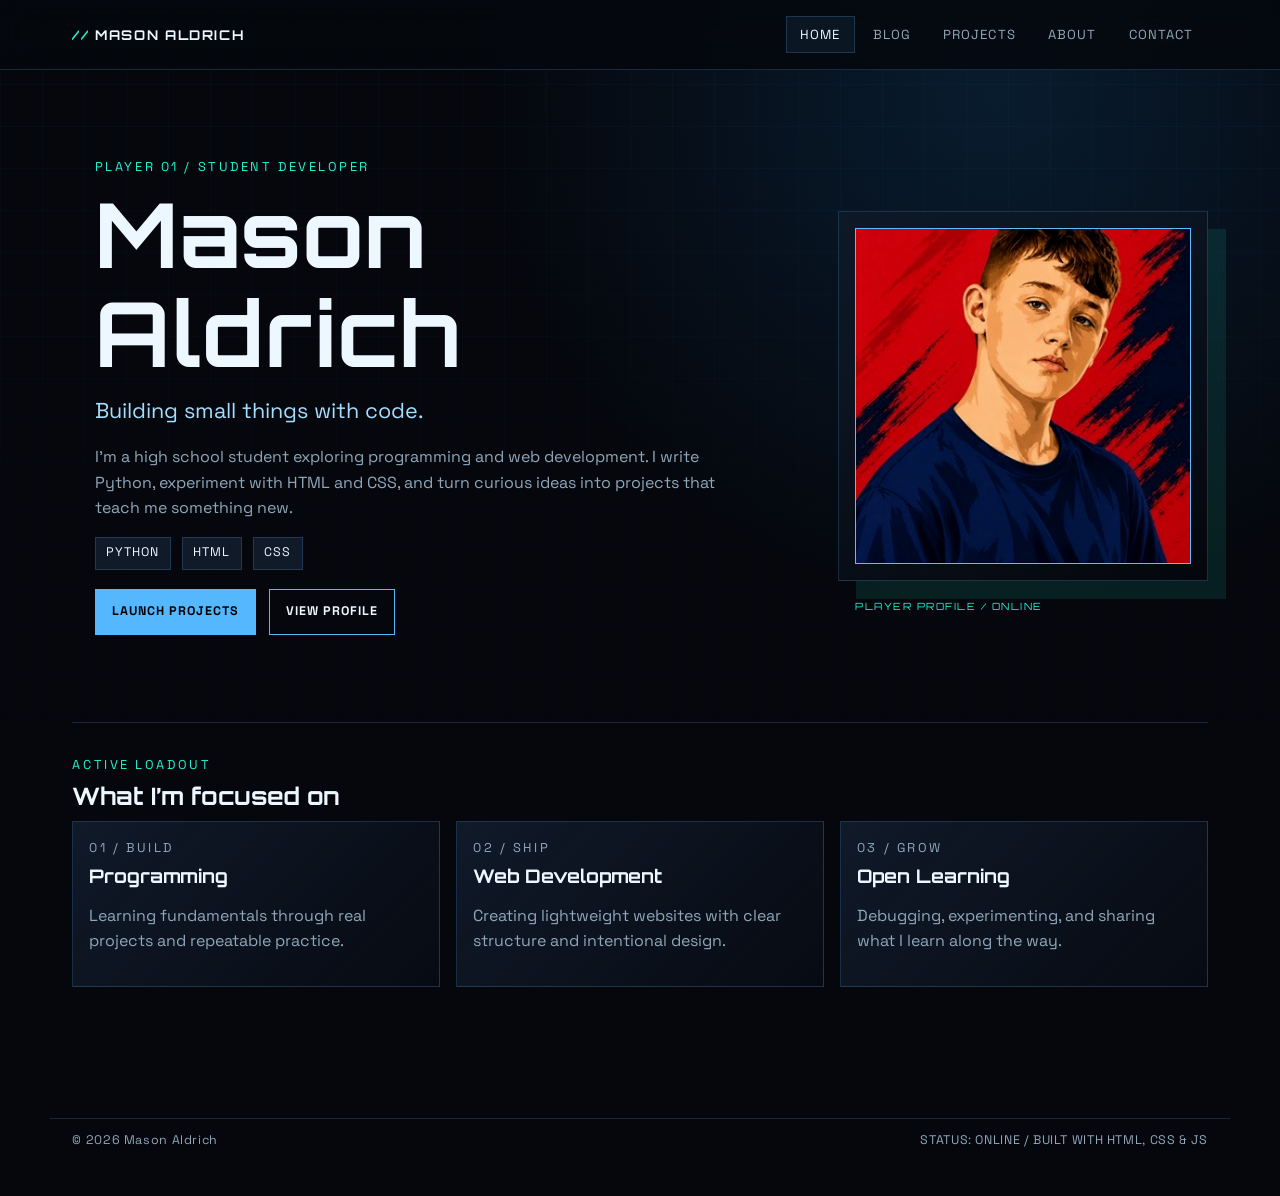
==== commit ebb603bb: "Redesign portfolio as game-style site" ====
--- a/index.html
+++ b/index.html
@@ -3,84 +3,20 @@
   <head>
     <meta charset="UTF-8" />
     <meta name="viewport" content="width=device-width, initial-scale=1.0" />
-    <meta
-      name="description"
-      content="Mason Aldrich is a high school student developer interested in programming, web development, and building small projects."
-    />
-    <title>Mason Aldrich | Student Developer</title>
+    <meta name="description" content="Mason Aldrich is a student developer interested in programming, web development, and building small projects." />
+    <title>Mason Aldrich | Developer Profile</title>
     <link rel="icon" href="assets/mason.ico" />
     <link rel="stylesheet" href="css/style.css" />
     <link rel="stylesheet" href="css/mobile.css" />
   </head>
   <body>
-    <header class="site-header">
-      <nav class="nav" aria-label="Primary navigation">
-        <a class="brand" href="./">Mason Aldrich</a>
-        <button class="menu-toggle" type="button" aria-expanded="false" aria-controls="site-nav">
-          Menu
-        </button>
-        <div class="nav-links" id="site-nav">
-          <a class="nav-link active" href="./" data-page="home">Home</a>
-          <a class="nav-link" href="./blog/" data-page="blog">Blog</a>
-          <a class="nav-link" href="./projects/" data-page="projects">Projects</a>
-          <a class="nav-link" href="./about/" data-page="about">About</a>
-          <a class="nav-link" href="./contact/" data-page="contact">Contact</a>
-        </div>
-      </nav>
-    </header>
-
+    <div class="loading-screen" aria-label="Loading portfolio" role="status"><div class="loader-box"><div class="loader-label">INITIALIZING PLAYER PROFILE</div><div class="loader-track"><div class="loader-bar"></div></div></div></div>
+    <header class="site-header"><nav class="nav" aria-label="Primary navigation"><a class="brand" href="./">Mason Aldrich</a><button class="menu-toggle" type="button" aria-expanded="false" aria-controls="site-nav">Menu</button><div class="nav-links" id="site-nav"><a class="nav-link active" href="./" data-page="home">Home</a><a class="nav-link" href="./blog/" data-page="blog">Blog</a><a class="nav-link" href="./projects/" data-page="projects">Projects</a><a class="nav-link" href="./about/" data-page="about">About</a><a class="nav-link" href="./contact/" data-page="contact">Contact</a></div></nav></header>
     <main>
-      <section class="hero" aria-labelledby="home-title">
-        <div class="hero-copy">
-          <p class="eyebrow">Student • Developer • Grade 11</p>
-          <h1 id="home-title">Mason Aldrich</h1>
-          <p class="hero-subtitle">I build simple things with code and I’m always learning.</p>
-          <p class="hero-text">
-            I’m a high school student interested in programming and web development. I spend most of my time writing Python,
-            trying out HTML and CSS, and turning ideas into small projects that teach me something new.
-          </p>
-          <ul class="tag-list" aria-label="Languages I use">
-            <li>Python</li>
-            <li>HTML</li>
-            <li>CSS</li>
-          </ul>
-          <div class="hero-actions">
-            <a class="button button-primary" href="./projects/">View Projects</a>
-            <a class="button button-secondary" href="./about/">About Me</a>
-          </div>
-        </div>
-        <div class="hero-visual">
-          <img src="assets/mason.jpeg" alt="Portrait of Mason Aldrich" />
-        </div>
-      </section>
-
-      <section class="panel" aria-labelledby="focus-title">
-        <div class="panel-header">
-          <p class="eyebrow">What I focus on</p>
-          <h2 id="focus-title">Building small, useful things</h2>
-        </div>
-        <div class="panel-grid">
-          <article class="panel-card">
-            <h3>Programming</h3>
-            <p>I enjoy learning the fundamentals and practicing them through real projects.</p>
-          </article>
-          <article class="panel-card">
-            <h3>Web Development</h3>
-            <p>I like creating clean, lightweight websites with simple structure and clear code.</p>
-          </article>
-          <article class="panel-card">
-            <h3>Open Learning</h3>
-            <p>I keep improving by building, debugging, and sharing what I learn.</p>
-          </article>
-        </div>
-      </section>
+      <section class="hero" aria-labelledby="home-title"><div class="hero-copy reveal"><p class="eyebrow">PLAYER 01 / STUDENT DEVELOPER</p><h1 id="home-title">Mason<br />Aldrich</h1><p class="hero-subtitle">Building small things with code.</p><p class="hero-text">I’m a high school student exploring programming and web development. I write Python, experiment with HTML and CSS, and turn curious ideas into projects that teach me something new.</p><ul class="tag-list" aria-label="Languages I use"><li>Python</li><li>HTML</li><li>CSS</li></ul><div class="hero-actions"><a class="button button-primary" href="./projects/">Launch Projects</a><a class="button button-secondary" href="./about/">View Profile</a></div></div><div class="hero-visual reveal"><img src="assets/mason.jpeg" alt="Portrait of Mason Aldrich" /></div></section>
+      <section class="panel reveal" aria-labelledby="focus-title"><div class="panel-header"><p class="eyebrow">ACTIVE LOADOUT</p><h2 id="focus-title">What I’m focused on</h2></div><div class="panel-grid"><article class="panel-card"><p class="eyebrow">01 / BUILD</p><h3>Programming</h3><p>Learning fundamentals through real projects and repeatable practice.</p></article><article class="panel-card"><p class="eyebrow">02 / SHIP</p><h3>Web Development</h3><p>Creating lightweight websites with clear structure and intentional design.</p></article><article class="panel-card"><p class="eyebrow">03 / GROW</p><h3>Open Learning</h3><p>Debugging, experimenting, and sharing what I learn along the way.</p></article></div></section>
     </main>
-
-    <footer class="site-footer">
-      <p>© 2026 Mason Aldrich</p>
-      <p>Built with HTML, CSS &amp; JavaScript</p>
-    </footer>
-
+    <footer class="site-footer"><p>© 2026 Mason Aldrich</p><p>STATUS: ONLINE / BUILT WITH HTML, CSS &amp; JS</p></footer>
     <script src="js/script.js"></script>
   </body>
 </html>
--- a/css/style.css
+++ b/css/style.css
@@ -1,322 +1,77 @@
+@import url('https://fonts.googleapis.com/css2?family=Orbitron:wght@500;700;800&family=Space+Grotesk:wght@400;500;700&display=swap');
+
 :root {
-  --bg: #000000;
-  --surface: #111111;
-  --surface-2: #171717;
-  --border: #333333;
-  --pink: #ff4da6;
-  --blue: #4da6ff;
-  --text: #ffffff;
-  --muted: #aaaaaa;
+  --bg: #05070d;
+  --surface: #0b101a;
+  --surface-2: #101a29;
+  --line: rgba(108, 179, 255, 0.2);
+  --blue: #55b8ff;
+  --blue-bright: #a5ddff;
+  --cyan: #25f1d0;
+  --text: #edf7ff;
+  --muted: #8fa7b9;
+  --display: 'Orbitron', 'Arial Black', sans-serif;
+  --body: 'Space Grotesk', 'Trebuchet MS', sans-serif;
 }
 
-* {
-  box-sizing: border-box;
-}
-
-html {
-  scroll-behavior: smooth;
-}
-
-body {
-  margin: 0;
-  font-family: Consolas, "Courier New", Arial, sans-serif;
-  background: var(--bg);
-  color: var(--text);
-  line-height: 1.6;
-  min-height: 100vh;
-}
-
-a {
-  color: var(--blue);
-  text-decoration: none;
-}
-
-a:hover {
-  color: var(--pink);
-}
-
-img {
-  display: block;
-  max-width: 100%;
-}
-
-.site-header {
-  position: sticky;
-  top: 0;
-  z-index: 10;
-  border-bottom: 1px solid var(--border);
-  background: rgba(0, 0, 0, 0.95);
-}
-
-.nav {
-  max-width: 1100px;
-  margin: 0 auto;
-  padding: 1rem 1.4rem;
-  display: flex;
-  align-items: center;
-  justify-content: space-between;
-  gap: 1rem;
-}
-
-.brand {
-  color: var(--text);
-  font-weight: 700;
-  letter-spacing: 0.08em;
-  text-transform: uppercase;
-}
-
-.nav-links {
-  display: flex;
-  gap: 0.5rem;
-  align-items: center;
-}
-
-.nav-link {
-  color: var(--muted);
-  padding: 0.45rem 0.7rem;
-  border: 1px solid transparent;
-  transition: color 0.2s ease, border-color 0.2s ease;
-}
-
-.nav-link:hover,
-.nav-link.active {
-  color: var(--text);
-  border-color: var(--blue);
-}
-
-.nav-link.active {
-  color: var(--pink);
-  border-color: var(--pink);
-}
-
-.menu-toggle {
-  display: none;
-  background: none;
-  color: var(--text);
-  border: 1px solid var(--border);
-  padding: 0.5rem 0.8rem;
-  cursor: pointer;
-  font: inherit;
-}
-
-main {
-  max-width: 1100px;
-  margin: 0 auto;
-  padding: 2rem 1.4rem 4rem;
-}
-
-.hero {
-  display: grid;
-  grid-template-columns: 1.15fr 0.85fr;
-  gap: 1.4rem;
-  padding: 1.2rem 0 2.2rem;
-}
-
-.hero-copy,
-.hero-visual,
-.panel,
-.content-card,
-.page-intro,
-.project-card {
-  border: 1px solid var(--border);
-  background: var(--surface);
-}
-
-.hero-copy {
-  padding: 1.4rem;
-}
-
-.hero-visual {
-  padding: 1rem;
-}
-
-.hero-visual img {
-  width: 100%;
-  border: 1px solid var(--border);
-}
-
-.eyebrow {
-  color: var(--blue);
-  text-transform: uppercase;
-  letter-spacing: 0.16em;
-  font-size: 0.8rem;
-  margin: 0 0 0.5rem;
-}
-
-h1,
-h2,
-h3 {
-  margin: 0 0 0.7rem;
-  font-weight: 700;
-  line-height: 1.1;
-}
-
-h1 {
-  font-size: clamp(2.2rem, 4vw, 3.3rem);
-  color: var(--text);
-}
-
-.hero-subtitle {
-  font-size: 1.2rem;
-  color: var(--pink);
-  margin: 0 0 0.8rem;
-}
-
-.hero-text,
-.page-intro p,
-.content-card p,
-.project-card p,
-.panel-card p {
-  color: var(--muted);
-}
-
-.tag-list {
-  display: flex;
-  flex-wrap: wrap;
-  gap: 0.7rem;
-  list-style: none;
-  padding: 0;
-  margin: 1rem 0;
-}
-
-.tag-list li,
-.pill {
-  border: 1px solid var(--border);
-  padding: 0.35rem 0.65rem;
-  color: var(--text);
-  background: var(--surface-2);
-}
-
-.hero-actions {
-  display: flex;
-  flex-wrap: wrap;
-  gap: 0.8rem;
-  margin-top: 1.2rem;
-}
-
-.button {
-  display: inline-block;
-  padding: 0.75rem 1rem;
-  border: 1px solid var(--border);
-  color: var(--text);
-  transition: border-color 0.2s ease, background-color 0.2s ease;
-}
-
-.button:hover {
-  color: var(--text);
-  border-color: var(--pink);
-}
-
-.button-primary {
-  background: var(--blue);
-  color: #000;
-  border-color: var(--blue);
-}
-
-.button-primary:hover {
-  background: var(--pink);
-  border-color: var(--pink);
-  color: #000;
-}
-
-.button-secondary {
-  background: transparent;
-}
-
-.panel {
-  padding: 1.2rem;
-  margin-bottom: 1.2rem;
-}
-
-.panel-grid {
-  display: grid;
-  grid-template-columns: repeat(3, minmax(0, 1fr));
-  gap: 1rem;
-}
-
-.panel-card {
-  border: 1px solid var(--border);
-  padding: 1rem;
-  background: var(--surface-2);
-}
-
-.page-shell {
-  padding-top: 1rem;
-}
-
-.page-intro,
-.content-card,
-.project-card {
-  padding: 1.2rem;
-  margin-bottom: 1.2rem;
-}
-
-.info-table {
-  width: 100%;
-  border-collapse: collapse;
-}
-
-.info-table th,
-.info-table td {
-  padding: 0.8rem 0;
-  border-bottom: 1px solid var(--border);
-  text-align: left;
-  vertical-align: top;
-}
-
-.info-table th {
-  color: var(--text);
-  width: 140px;
-}
-
-.projects-grid {
-  display: grid;
-  grid-template-columns: repeat(2, minmax(0, 1fr));
-  gap: 1rem;
-}
-
-.project-card {
-  display: flex;
-  flex-direction: column;
-  gap: 0.4rem;
-}
-
-.project-top {
-  display: flex;
-  flex-wrap: wrap;
-  gap: 0.5rem;
-  align-items: center;
-  margin-bottom: 0.2rem;
-}
-
-.project-top h2 {
-  width: 100%;
-  margin-bottom: 0;
-}
-
-.meta {
-  margin-top: 0.4rem;
-  color: var(--blue);
-}
-
-.contact-list {
-  list-style: none;
-  padding: 0;
-  margin: 0 0 1rem;
-}
-
-.contact-list li {
-  padding: 0.7rem 0;
-  border-bottom: 1px solid var(--border);
-}
-
-.site-footer {
-  max-width: 1100px;
-  margin: 0 auto;
-  padding: 0 1.4rem 2rem;
-  display: flex;
-  justify-content: space-between;
-  gap: 1rem;
-  color: var(--muted);
-  font-size: 0.95rem;
-}
+* { box-sizing: border-box; }
+html { scroll-behavior: smooth; }
+body { margin: 0; min-height: 100vh; overflow-x: hidden; color: var(--text); font-family: var(--body); line-height: 1.6; background: var(--bg) radial-gradient(circle at 78% 8%, rgba(21, 112, 181, 0.2), transparent 32rem); }
+body::before { position: fixed; inset: 0; z-index: -1; background-image: linear-gradient(rgba(85, 184, 255, 0.035) 1px, transparent 1px), linear-gradient(90deg, rgba(85, 184, 255, 0.035) 1px, transparent 1px); background-size: 42px 42px; content: ''; mask-image: linear-gradient(to bottom, black, transparent 85%); }
+a { color: var(--blue); text-decoration: none; transition: color 180ms ease, border-color 180ms ease, transform 180ms ease; }
+a:hover { color: var(--blue-bright); }
+img { display: block; max-width: 100%; }
+.site-header { position: sticky; top: 0; z-index: 10; border-bottom: 1px solid var(--line); background: rgba(5, 7, 13, 0.86); backdrop-filter: blur(14px); }
+.nav { max-width: 1180px; margin: 0 auto; padding: 1rem 1.4rem; display: flex; align-items: center; justify-content: space-between; gap: 1rem; }
+.brand { color: var(--text); font: 700 0.84rem var(--display); letter-spacing: 0.12em; text-transform: uppercase; }
+.brand::before { color: var(--cyan); content: '// '; }
+.nav-links { display: flex; align-items: center; gap: 0.2rem; }
+.nav-link { padding: 0.45rem 0.85rem; border: 1px solid transparent; color: var(--muted); font-size: 0.82rem; letter-spacing: 0.08em; text-transform: uppercase; }
+.nav-link:hover, .nav-link.active { border-color: var(--line); color: var(--text); background: rgba(85, 184, 255, 0.08); }
+.menu-toggle { display: none; padding: 0.5rem 0.8rem; border: 1px solid var(--line); color: var(--text); background: transparent; cursor: pointer; font: inherit; }
+main { max-width: 1180px; margin: 0 auto; padding: 4rem 1.4rem 5rem; }
+.hero { display: grid; grid-template-columns: minmax(0, 1.3fr) minmax(300px, 0.7fr); gap: 5rem; align-items: center; min-height: 62vh; padding: 0 0 4rem; }
+.hero-copy { position: relative; padding: 1.4rem; }
+.hero-visual { position: relative; padding: 1rem; border: 1px solid var(--line); background: linear-gradient(145deg, rgba(16, 26, 41, 0.8), rgba(5, 7, 13, 0.5)); box-shadow: 18px 18px 0 rgba(37, 241, 208, 0.1); transform: rotate(2deg); }
+.hero-visual img { width: 100%; aspect-ratio: 1; object-fit: cover; filter: saturate(0.8) contrast(1.1); border: 1px solid var(--blue); }
+.hero-visual::after { position: absolute; bottom: -2rem; left: 1rem; color: var(--cyan); content: 'PLAYER PROFILE / ONLINE'; font: 0.62rem var(--display); letter-spacing: 0.15em; }
+.eyebrow { margin: 0 0 0.5rem; color: var(--cyan); font-size: 0.8rem; letter-spacing: 0.2em; text-transform: uppercase; }
+h1, h2, h3 { margin: 0 0 0.7rem; font-family: var(--display); font-weight: 700; line-height: 1.1; }
+h1 { color: var(--text); font-size: clamp(2.8rem, 7vw, 6.5rem); letter-spacing: 0.02em; }
+.hero-subtitle { margin: 0 0 0.8rem; color: var(--blue-bright); font-size: 1.35rem; }
+.hero-text, .page-intro p, .content-card p, .project-card p, .panel-card p { max-width: 65ch; color: var(--muted); }
+.tag-list { display: flex; flex-wrap: wrap; gap: 0.7rem; padding: 0; margin: 1rem 0; list-style: none; }
+.tag-list li, .pill { padding: 0.35rem 0.65rem; border: 1px solid var(--line); color: var(--text); background: var(--surface-2); font-size: 0.78rem; letter-spacing: 0.08em; text-transform: uppercase; }
+.hero-actions { display: flex; flex-wrap: wrap; gap: 0.8rem; margin-top: 1.2rem; }
+.button { display: inline-block; padding: 0.75rem 1rem; border: 1px solid var(--blue); color: var(--text); background: transparent; font-size: 0.78rem; font-weight: 700; letter-spacing: 0.08em; text-transform: uppercase; transition: border-color 0.2s ease, background-color 0.2s ease, transform 0.2s ease; }
+.button:hover { border-color: var(--cyan); color: var(--text); transform: translateY(-3px); }
+.button-primary { color: #000; background: var(--blue); }
+.button-primary:hover { border-color: var(--cyan); color: #000; background: var(--cyan); }
+.panel { padding: 2rem 0; margin-bottom: 1.2rem; border-top: 1px solid var(--line); }
+.panel-grid, .projects-grid { display: grid; grid-template-columns: repeat(3, minmax(0, 1fr)); gap: 1rem; }
+.panel-card { padding: 1rem; border: 1px solid var(--line); background: linear-gradient(135deg, var(--surface-2), rgba(11, 16, 26, 0.45)); transition: transform 220ms ease, border-color 220ms ease; }
+.panel-card:hover, .project-card:hover { border-color: var(--blue); transform: translateY(-6px); }
+.page-shell { padding-top: 1rem; }
+.page-intro, .content-card, .project-card { padding: 2rem; margin-bottom: 1.2rem; border: 1px solid var(--line); background: rgba(11, 16, 26, 0.7); }
+.page-intro { border-left: 4px solid var(--cyan); }
+.info-table { width: 100%; border-collapse: collapse; }
+.info-table th, .info-table td { padding: 0.8rem 0; border-bottom: 1px solid var(--line); text-align: left; vertical-align: top; }
+.info-table th { width: 140px; color: var(--text); }
+.projects-grid { grid-template-columns: repeat(2, minmax(0, 1fr)); }
+.project-card { display: flex; flex-direction: column; gap: 0.4rem; background: linear-gradient(145deg, rgba(16, 26, 41, 0.92), rgba(11, 16, 26, 0.6)); transition: transform 220ms ease, border-color 220ms ease; }
+.project-top { display: flex; flex-wrap: wrap; gap: 0.5rem; align-items: center; margin-bottom: 0.2rem; }
+.project-top h2 { width: 100%; margin-bottom: 0; }
+.meta { margin-top: 0.4rem; color: var(--cyan); font-size: 0.78rem; }
+.contact-list { padding: 0; margin: 0 0 1rem; list-style: none; }
+.contact-list li { padding: 0.7rem 0; border-bottom: 1px solid var(--line); }
+.site-footer { display: flex; max-width: 1180px; padding: 0 1.4rem 2rem; margin: 0 auto; border-top: 1px solid var(--line); justify-content: space-between; gap: 1rem; color: var(--muted); font-size: 0.78rem; letter-spacing: 0.05em; }
+.loading-screen { position: fixed; inset: 0; z-index: 100; display: grid; place-items: center; background: #05070d; transition: opacity 500ms ease, visibility 500ms ease; }
+.loading-screen.is-ready { opacity: 0; visibility: hidden; pointer-events: none; }
+.loader-box { width: min(360px, calc(100vw - 3rem)); }
+.loader-label { color: var(--cyan); font: 0.75rem var(--display); letter-spacing: 0.16em; }
+.loader-track { height: 3px; margin-top: 1rem; background: var(--surface-2); }
+.loader-bar { width: 0; height: 100%; background: var(--blue); animation: bootProgress 1.2s ease forwards; }
+.reveal { opacity: 0; transform: translateY(18px); animation: revealIn 700ms 250ms ease forwards; }
+@keyframes bootProgress { to { width: 100%; } }
+@keyframes revealIn { to { opacity: 1; transform: translateY(0); } }
+@media (prefers-reduced-motion: reduce) { *, *::before, *::after { animation-duration: 1ms !important; transition-duration: 1ms !important; } }
--- a/css/mobile.css
+++ b/css/mobile.css
@@ -1,44 +1,15 @@
-.nav-links.is-open {
-  display: flex;
-}
+.nav-links.is-open { display: flex; }
 
 @media (max-width: 780px) {
-  .nav {
-    flex-wrap: wrap;
-    padding: 1rem 1rem 0.8rem;
-  }
-
-  .menu-toggle {
-    display: inline-block;
-  }
-
-  .nav-links {
-    display: none;
-    width: 100%;
-    flex-direction: column;
-    align-items: stretch;
-    padding: 0.6rem 0 0;
-  }
-
-  .nav-link {
-    display: block;
-    padding: 0.7rem 0.2rem;
-    border-left: 1px solid transparent;
-  }
-
-  .nav-link:hover,
-  .nav-link.active {
-    border-left-color: var(--pink);
-    border-color: transparent;
-  }
-
-  .hero,
-  .panel-grid,
-  .projects-grid {
-    grid-template-columns: 1fr;
-  }
-
-  .site-footer {
-    flex-direction: column;
-  }
+  .nav { flex-wrap: wrap; padding: 0.9rem 1rem; }
+  .menu-toggle { display: inline-block; }
+  .nav-links { display: none; width: 100%; flex-direction: column; align-items: stretch; padding-top: 0.6rem; }
+  .nav-link { display: block; padding: 0.7rem 0.2rem; border-left: 1px solid transparent; }
+  .nav-link:hover, .nav-link.active { border-color: transparent; border-left-color: var(--cyan); }
+  main { padding: 2.5rem 1rem 4rem; }
+  .hero { grid-template-columns: 1fr; gap: 2.5rem; min-height: auto; }
+  .hero-visual { max-width: 360px; margin: 0 auto; }
+  .panel-grid, .projects-grid { grid-template-columns: 1fr; }
+  .page-intro, .content-card, .project-card { padding: 1.3rem; }
+  .site-footer { flex-direction: column; padding: 0 1rem 1.5rem; }
 }
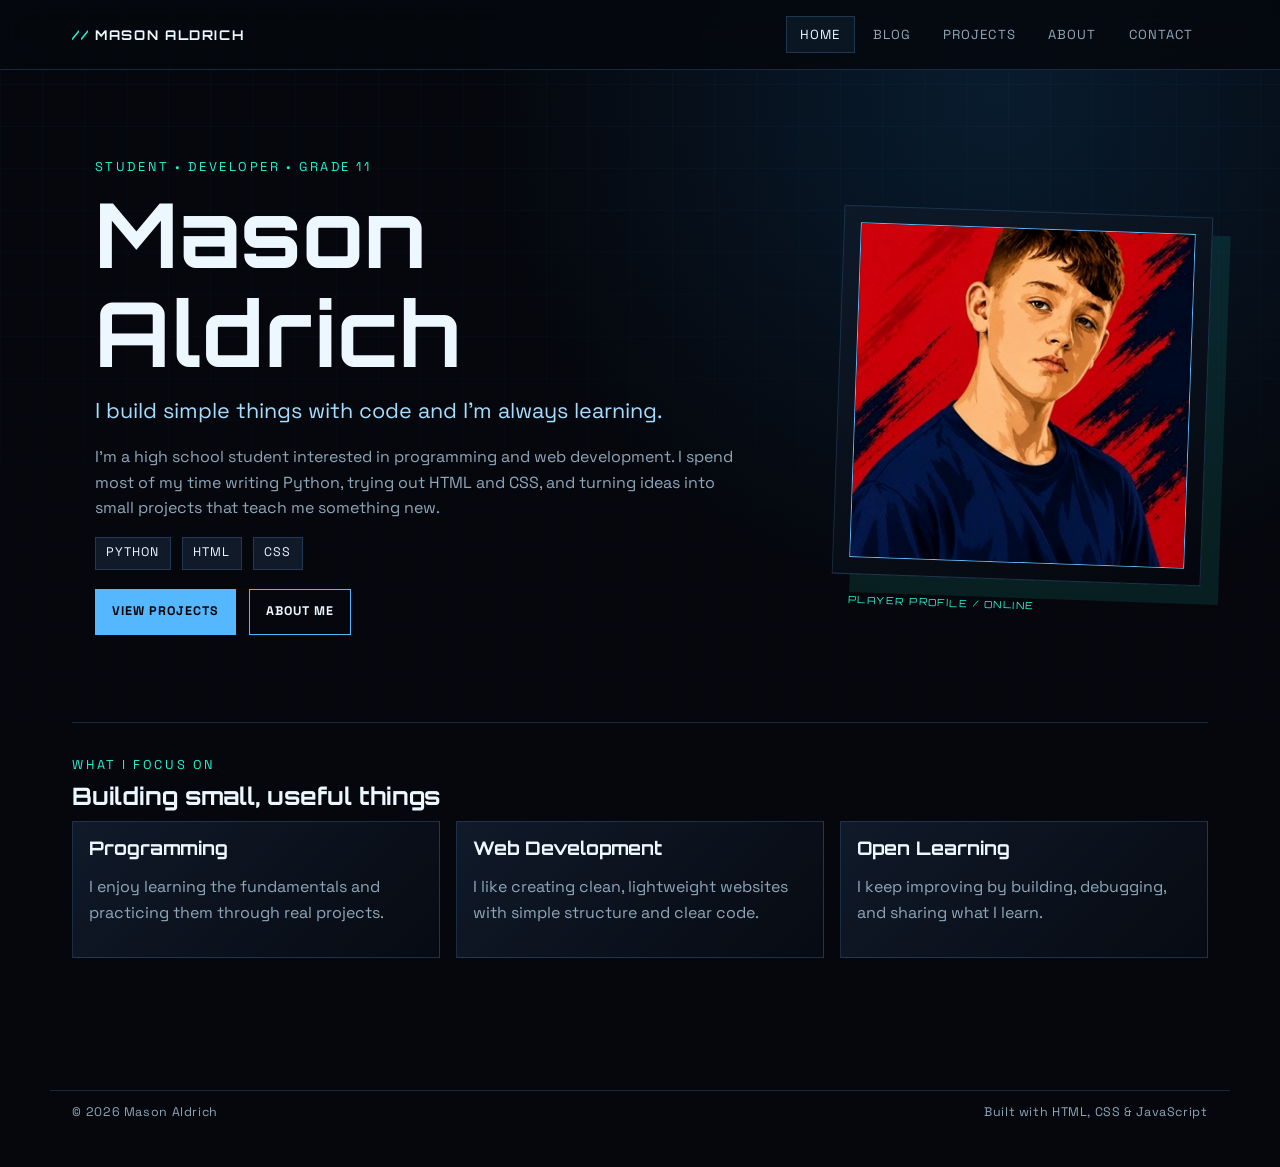
==== commit 8ee83027: "Merge pull request #3 from MaseDev33/main Put main to v2 for preservation" ====
--- a/index.html
+++ b/index.html
@@ -3,20 +3,84 @@
   <head>
     <meta charset="UTF-8" />
     <meta name="viewport" content="width=device-width, initial-scale=1.0" />
-    <meta name="description" content="Mason Aldrich is a student developer interested in programming, web development, and building small projects." />
-    <title>Mason Aldrich | Developer Profile</title>
+    <meta
+      name="description"
+      content="Mason Aldrich is a high school student developer interested in programming, web development, and building small projects."
+    />
+    <title>Mason Aldrich | Student Developer</title>
     <link rel="icon" href="assets/mason.ico" />
     <link rel="stylesheet" href="css/style.css" />
     <link rel="stylesheet" href="css/mobile.css" />
   </head>
   <body>
-    <div class="loading-screen" aria-label="Loading portfolio" role="status"><div class="loader-box"><div class="loader-label">INITIALIZING PLAYER PROFILE</div><div class="loader-track"><div class="loader-bar"></div></div></div></div>
-    <header class="site-header"><nav class="nav" aria-label="Primary navigation"><a class="brand" href="./">Mason Aldrich</a><button class="menu-toggle" type="button" aria-expanded="false" aria-controls="site-nav">Menu</button><div class="nav-links" id="site-nav"><a class="nav-link active" href="./" data-page="home">Home</a><a class="nav-link" href="./blog/" data-page="blog">Blog</a><a class="nav-link" href="./projects/" data-page="projects">Projects</a><a class="nav-link" href="./about/" data-page="about">About</a><a class="nav-link" href="./contact/" data-page="contact">Contact</a></div></nav></header>
+    <header class="site-header">
+      <nav class="nav" aria-label="Primary navigation">
+        <a class="brand" href="./">Mason Aldrich</a>
+        <button class="menu-toggle" type="button" aria-expanded="false" aria-controls="site-nav">
+          Menu
+        </button>
+        <div class="nav-links" id="site-nav">
+          <a class="nav-link active" href="./" data-page="home">Home</a>
+          <a class="nav-link" href="./blog/" data-page="blog">Blog</a>
+          <a class="nav-link" href="./projects/" data-page="projects">Projects</a>
+          <a class="nav-link" href="./about/" data-page="about">About</a>
+          <a class="nav-link" href="./contact/" data-page="contact">Contact</a>
+        </div>
+      </nav>
+    </header>
+
     <main>
-      <section class="hero" aria-labelledby="home-title"><div class="hero-copy reveal"><p class="eyebrow">PLAYER 01 / STUDENT DEVELOPER</p><h1 id="home-title">Mason<br />Aldrich</h1><p class="hero-subtitle">Building small things with code.</p><p class="hero-text">I’m a high school student exploring programming and web development. I write Python, experiment with HTML and CSS, and turn curious ideas into projects that teach me something new.</p><ul class="tag-list" aria-label="Languages I use"><li>Python</li><li>HTML</li><li>CSS</li></ul><div class="hero-actions"><a class="button button-primary" href="./projects/">Launch Projects</a><a class="button button-secondary" href="./about/">View Profile</a></div></div><div class="hero-visual reveal"><img src="assets/mason.jpeg" alt="Portrait of Mason Aldrich" /></div></section>
-      <section class="panel reveal" aria-labelledby="focus-title"><div class="panel-header"><p class="eyebrow">ACTIVE LOADOUT</p><h2 id="focus-title">What I’m focused on</h2></div><div class="panel-grid"><article class="panel-card"><p class="eyebrow">01 / BUILD</p><h3>Programming</h3><p>Learning fundamentals through real projects and repeatable practice.</p></article><article class="panel-card"><p class="eyebrow">02 / SHIP</p><h3>Web Development</h3><p>Creating lightweight websites with clear structure and intentional design.</p></article><article class="panel-card"><p class="eyebrow">03 / GROW</p><h3>Open Learning</h3><p>Debugging, experimenting, and sharing what I learn along the way.</p></article></div></section>
+      <section class="hero" aria-labelledby="home-title">
+        <div class="hero-copy">
+          <p class="eyebrow">Student • Developer • Grade 11</p>
+          <h1 id="home-title">Mason Aldrich</h1>
+          <p class="hero-subtitle">I build simple things with code and I’m always learning.</p>
+          <p class="hero-text">
+            I’m a high school student interested in programming and web development. I spend most of my time writing Python,
+            trying out HTML and CSS, and turning ideas into small projects that teach me something new.
+          </p>
+          <ul class="tag-list" aria-label="Languages I use">
+            <li>Python</li>
+            <li>HTML</li>
+            <li>CSS</li>
+          </ul>
+          <div class="hero-actions">
+            <a class="button button-primary" href="./projects/">View Projects</a>
+            <a class="button button-secondary" href="./about/">About Me</a>
+          </div>
+        </div>
+        <div class="hero-visual">
+          <img src="assets/mason.jpeg" alt="Portrait of Mason Aldrich" />
+        </div>
+      </section>
+
+      <section class="panel" aria-labelledby="focus-title">
+        <div class="panel-header">
+          <p class="eyebrow">What I focus on</p>
+          <h2 id="focus-title">Building small, useful things</h2>
+        </div>
+        <div class="panel-grid">
+          <article class="panel-card">
+            <h3>Programming</h3>
+            <p>I enjoy learning the fundamentals and practicing them through real projects.</p>
+          </article>
+          <article class="panel-card">
+            <h3>Web Development</h3>
+            <p>I like creating clean, lightweight websites with simple structure and clear code.</p>
+          </article>
+          <article class="panel-card">
+            <h3>Open Learning</h3>
+            <p>I keep improving by building, debugging, and sharing what I learn.</p>
+          </article>
+        </div>
+      </section>
     </main>
-    <footer class="site-footer"><p>© 2026 Mason Aldrich</p><p>STATUS: ONLINE / BUILT WITH HTML, CSS &amp; JS</p></footer>
+
+    <footer class="site-footer">
+      <p>© 2026 Mason Aldrich</p>
+      <p>Built with HTML, CSS &amp; JavaScript</p>
+    </footer>
+
     <script src="js/script.js"></script>
   </body>
 </html>
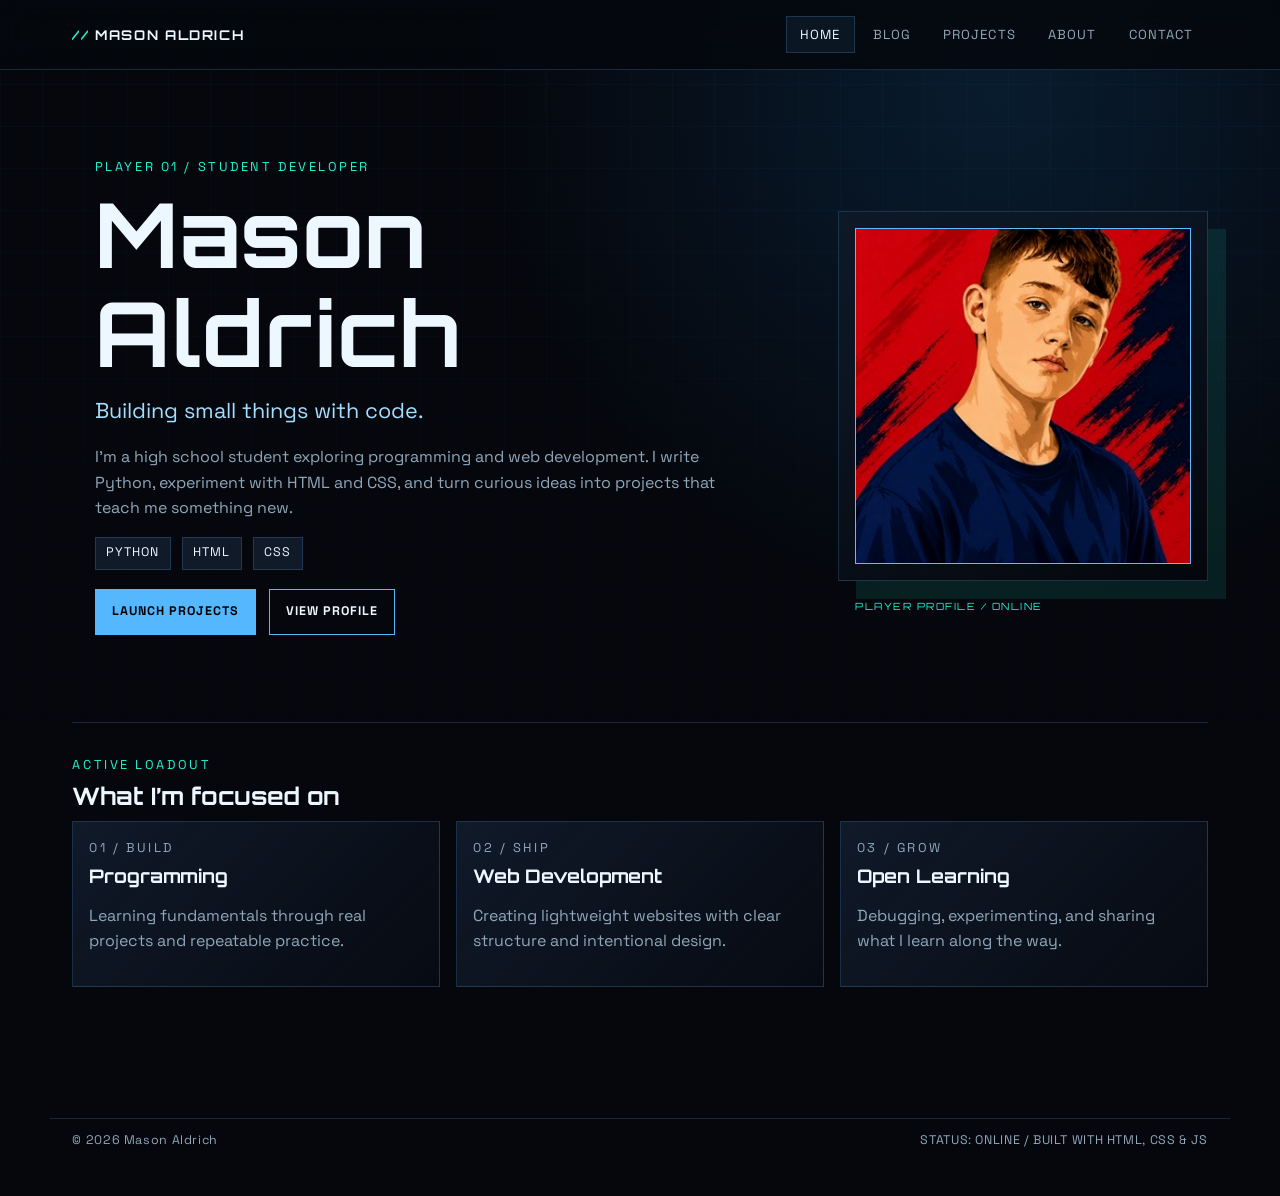
==== commit b54afdb5: "Merge pull request #5 from MaseDev33/v3 V3 deployment!!!" ====
--- a/index.html
+++ b/index.html
@@ -3,84 +3,20 @@
   <head>
     <meta charset="UTF-8" />
     <meta name="viewport" content="width=device-width, initial-scale=1.0" />
-    <meta
-      name="description"
-      content="Mason Aldrich is a high school student developer interested in programming, web development, and building small projects."
-    />
-    <title>Mason Aldrich | Student Developer</title>
+    <meta name="description" content="Mason Aldrich is a student developer interested in programming, web development, and building small projects." />
+    <title>Mason Aldrich | Developer Profile</title>
     <link rel="icon" href="assets/mason.ico" />
     <link rel="stylesheet" href="css/style.css" />
     <link rel="stylesheet" href="css/mobile.css" />
   </head>
   <body>
-    <header class="site-header">
-      <nav class="nav" aria-label="Primary navigation">
-        <a class="brand" href="./">Mason Aldrich</a>
-        <button class="menu-toggle" type="button" aria-expanded="false" aria-controls="site-nav">
-          Menu
-        </button>
-        <div class="nav-links" id="site-nav">
-          <a class="nav-link active" href="./" data-page="home">Home</a>
-          <a class="nav-link" href="./blog/" data-page="blog">Blog</a>
-          <a class="nav-link" href="./projects/" data-page="projects">Projects</a>
-          <a class="nav-link" href="./about/" data-page="about">About</a>
-          <a class="nav-link" href="./contact/" data-page="contact">Contact</a>
-        </div>
-      </nav>
-    </header>
-
+    <div class="loading-screen" aria-label="Loading portfolio" role="status"><div class="loader-box"><div class="loader-label">INITIALIZING PLAYER PROFILE</div><div class="loader-track"><div class="loader-bar"></div></div></div></div>
+    <header class="site-header"><nav class="nav" aria-label="Primary navigation"><a class="brand" href="./">Mason Aldrich</a><button class="menu-toggle" type="button" aria-expanded="false" aria-controls="site-nav">Menu</button><div class="nav-links" id="site-nav"><a class="nav-link active" href="./" data-page="home">Home</a><a class="nav-link" href="./blog/" data-page="blog">Blog</a><a class="nav-link" href="./projects/" data-page="projects">Projects</a><a class="nav-link" href="./about/" data-page="about">About</a><a class="nav-link" href="./contact/" data-page="contact">Contact</a></div></nav></header>
     <main>
-      <section class="hero" aria-labelledby="home-title">
-        <div class="hero-copy">
-          <p class="eyebrow">Student • Developer • Grade 11</p>
-          <h1 id="home-title">Mason Aldrich</h1>
-          <p class="hero-subtitle">I build simple things with code and I’m always learning.</p>
-          <p class="hero-text">
-            I’m a high school student interested in programming and web development. I spend most of my time writing Python,
-            trying out HTML and CSS, and turning ideas into small projects that teach me something new.
-          </p>
-          <ul class="tag-list" aria-label="Languages I use">
-            <li>Python</li>
-            <li>HTML</li>
-            <li>CSS</li>
-          </ul>
-          <div class="hero-actions">
-            <a class="button button-primary" href="./projects/">View Projects</a>
-            <a class="button button-secondary" href="./about/">About Me</a>
-          </div>
-        </div>
-        <div class="hero-visual">
-          <img src="assets/mason.jpeg" alt="Portrait of Mason Aldrich" />
-        </div>
-      </section>
-
-      <section class="panel" aria-labelledby="focus-title">
-        <div class="panel-header">
-          <p class="eyebrow">What I focus on</p>
-          <h2 id="focus-title">Building small, useful things</h2>
-        </div>
-        <div class="panel-grid">
-          <article class="panel-card">
-            <h3>Programming</h3>
-            <p>I enjoy learning the fundamentals and practicing them through real projects.</p>
-          </article>
-          <article class="panel-card">
-            <h3>Web Development</h3>
-            <p>I like creating clean, lightweight websites with simple structure and clear code.</p>
-          </article>
-          <article class="panel-card">
-            <h3>Open Learning</h3>
-            <p>I keep improving by building, debugging, and sharing what I learn.</p>
-          </article>
-        </div>
-      </section>
+      <section class="hero" aria-labelledby="home-title"><div class="hero-copy reveal"><p class="eyebrow">PLAYER 01 / STUDENT DEVELOPER</p><h1 id="home-title">Mason<br />Aldrich</h1><p class="hero-subtitle">Building small things with code.</p><p class="hero-text">I’m a high school student exploring programming and web development. I write Python, experiment with HTML and CSS, and turn curious ideas into projects that teach me something new.</p><ul class="tag-list" aria-label="Languages I use"><li>Python</li><li>HTML</li><li>CSS</li></ul><div class="hero-actions"><a class="button button-primary" href="./projects/">Launch Projects</a><a class="button button-secondary" href="./about/">View Profile</a></div></div><div class="hero-visual reveal"><img src="assets/mason.jpeg" alt="Portrait of Mason Aldrich" /></div></section>
+      <section class="panel reveal" aria-labelledby="focus-title"><div class="panel-header"><p class="eyebrow">ACTIVE LOADOUT</p><h2 id="focus-title">What I’m focused on</h2></div><div class="panel-grid"><article class="panel-card"><p class="eyebrow">01 / BUILD</p><h3>Programming</h3><p>Learning fundamentals through real projects and repeatable practice.</p></article><article class="panel-card"><p class="eyebrow">02 / SHIP</p><h3>Web Development</h3><p>Creating lightweight websites with clear structure and intentional design.</p></article><article class="panel-card"><p class="eyebrow">03 / GROW</p><h3>Open Learning</h3><p>Debugging, experimenting, and sharing what I learn along the way.</p></article></div></section>
     </main>
-
-    <footer class="site-footer">
-      <p>© 2026 Mason Aldrich</p>
-      <p>Built with HTML, CSS &amp; JavaScript</p>
-    </footer>
-
+    <footer class="site-footer"><p>© 2026 Mason Aldrich</p><p>STATUS: ONLINE / BUILT WITH HTML, CSS &amp; JS</p></footer>
     <script src="js/script.js"></script>
   </body>
 </html>
